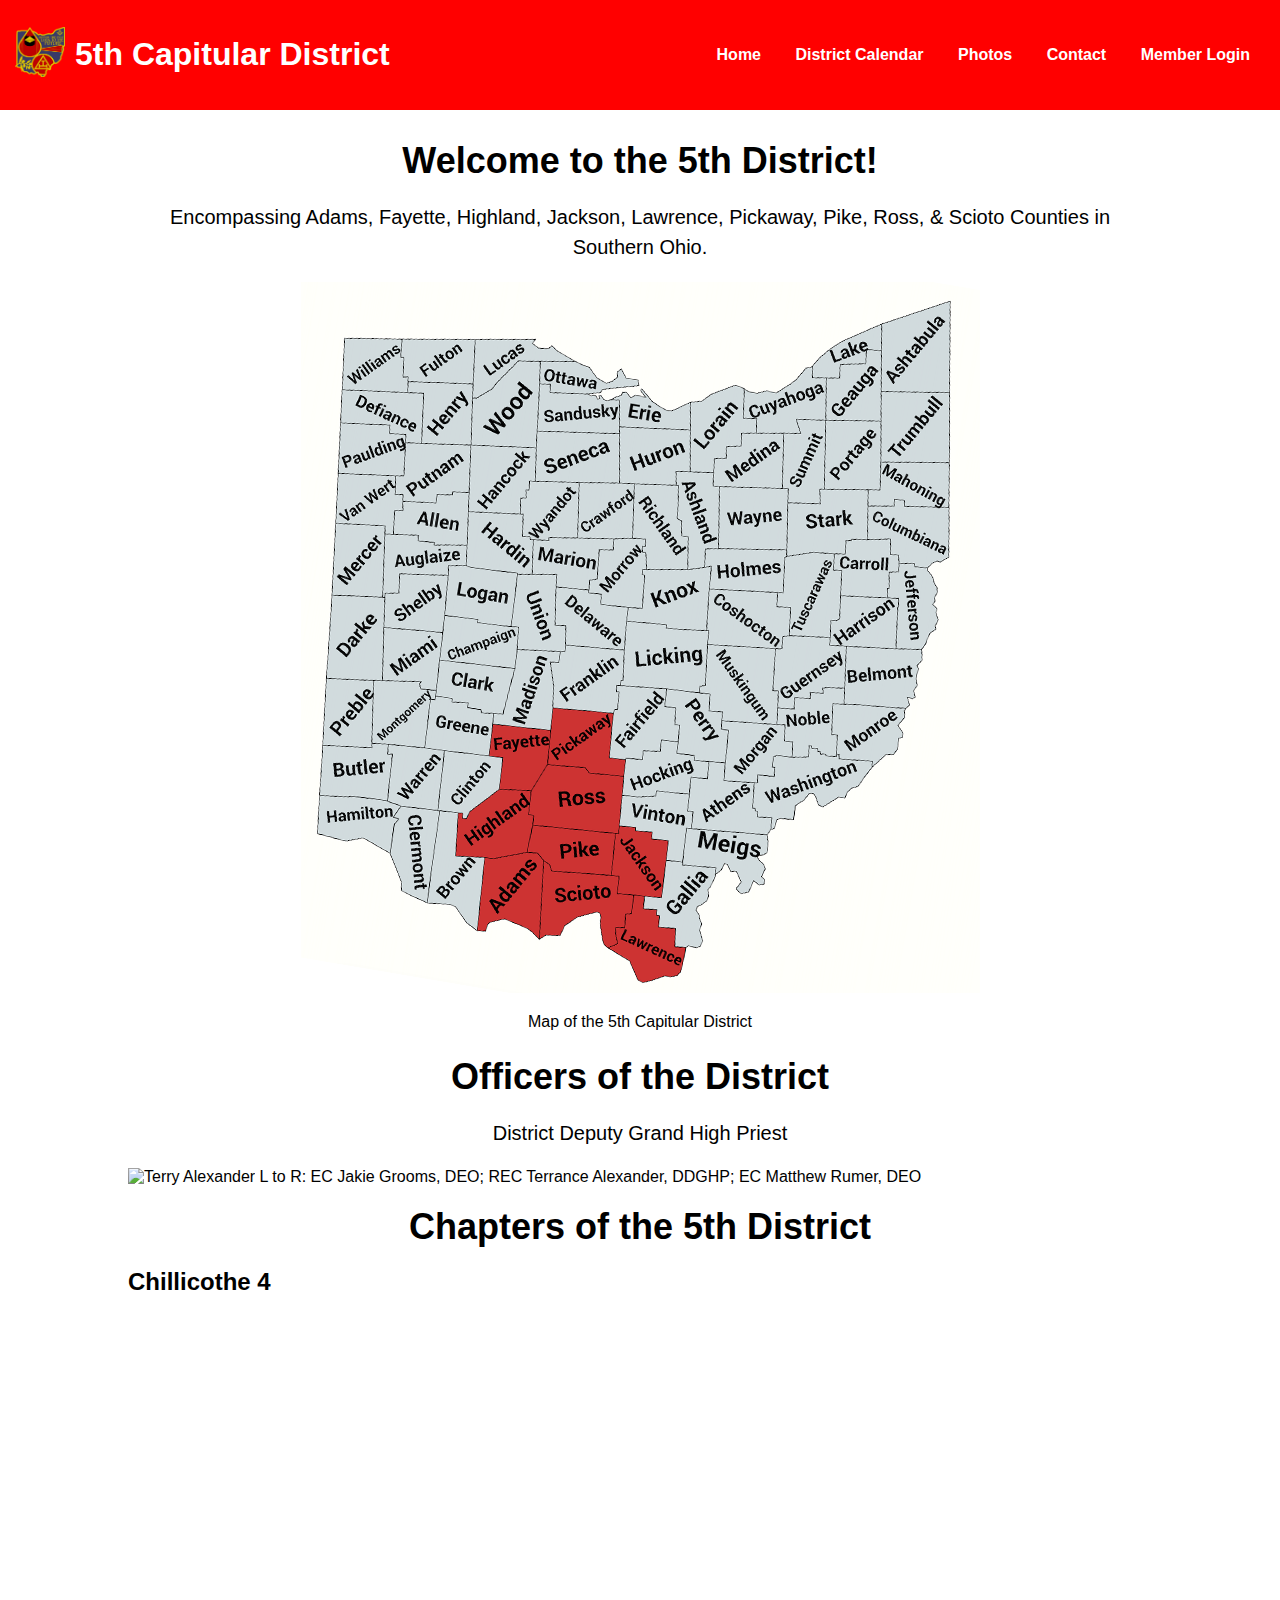
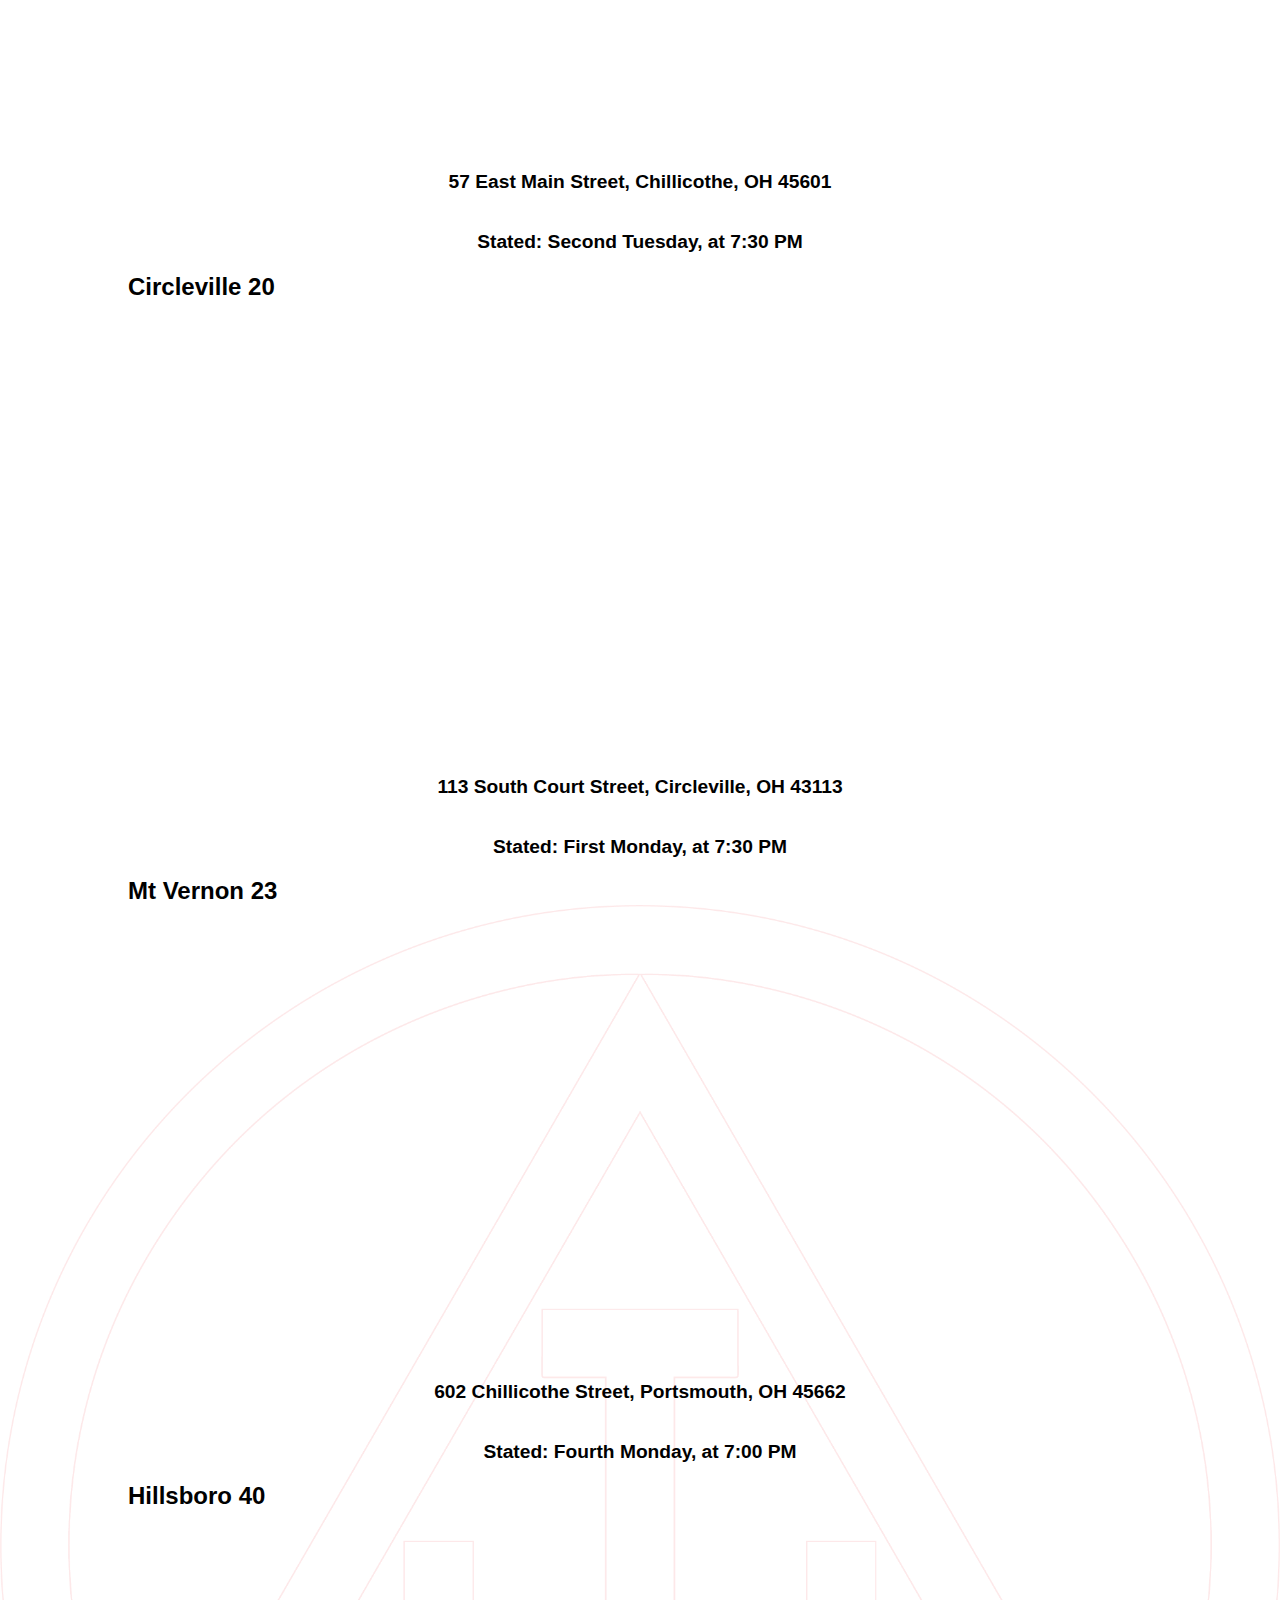
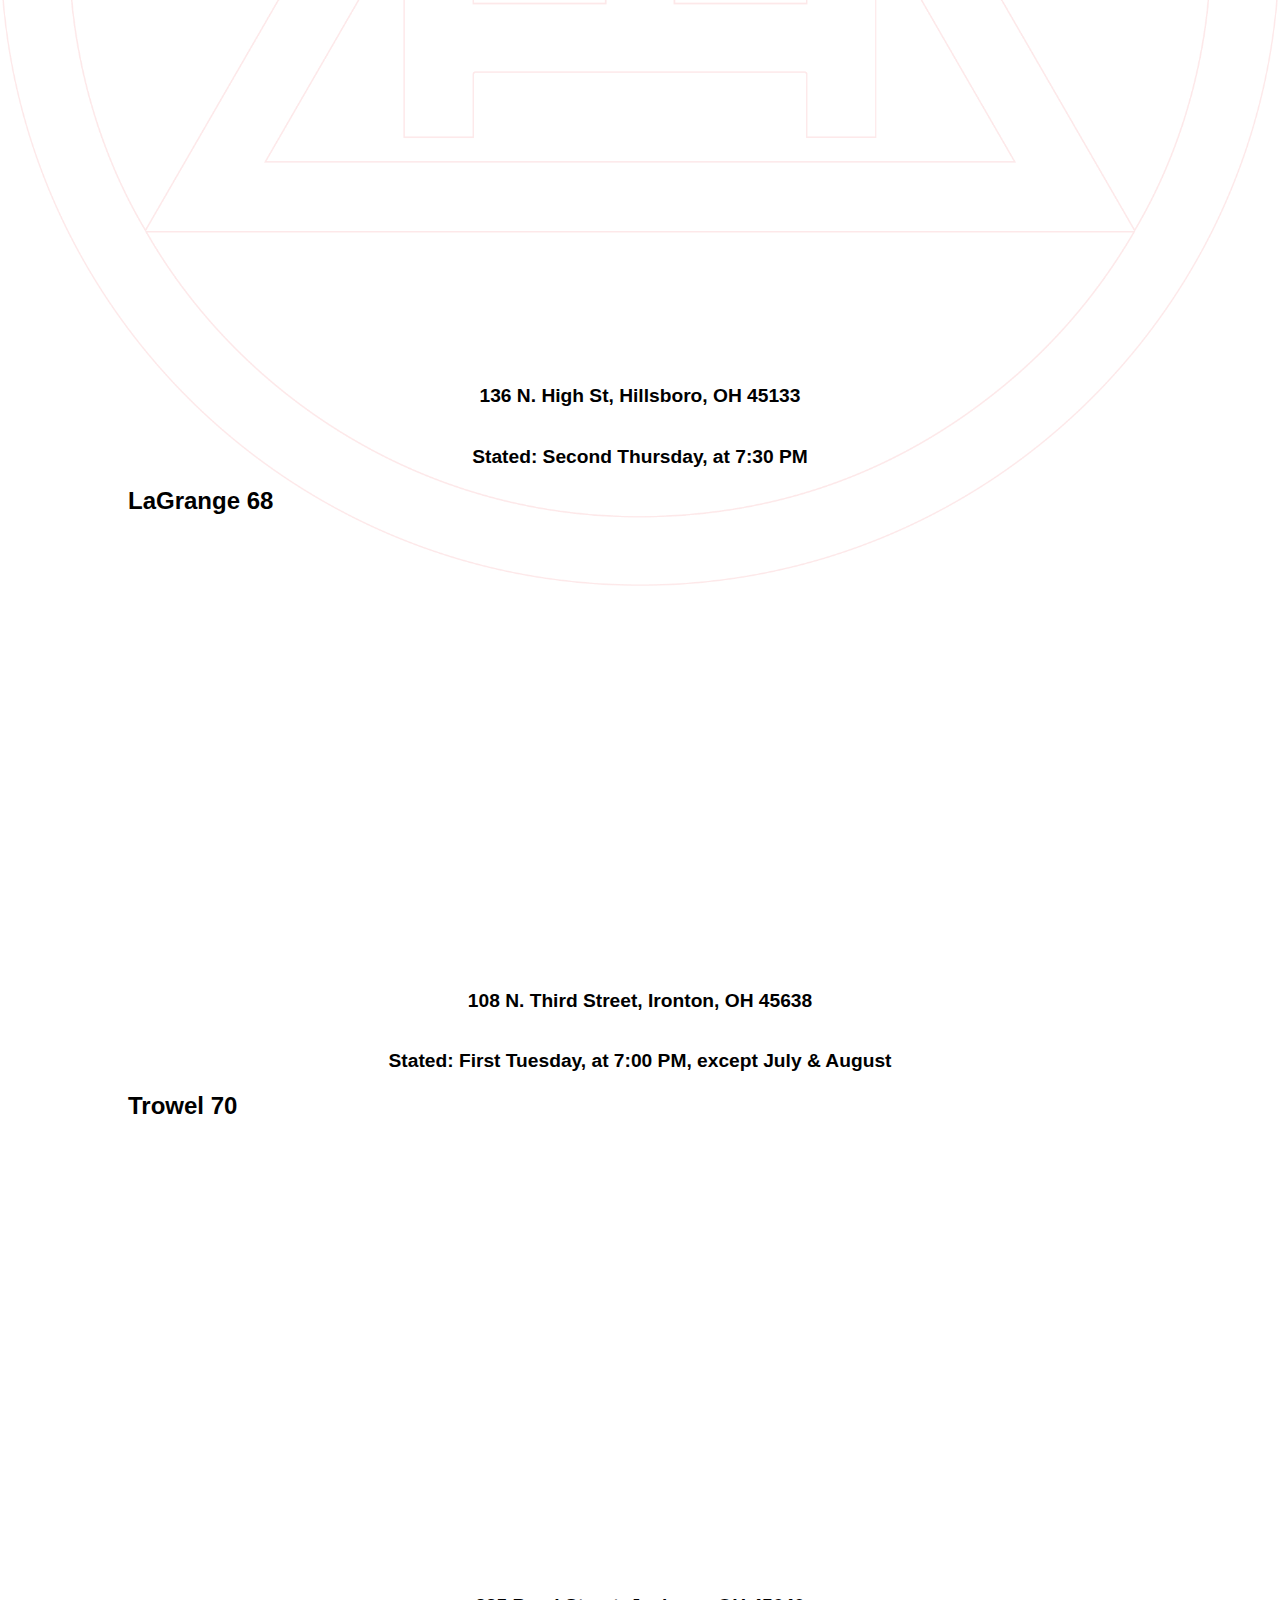
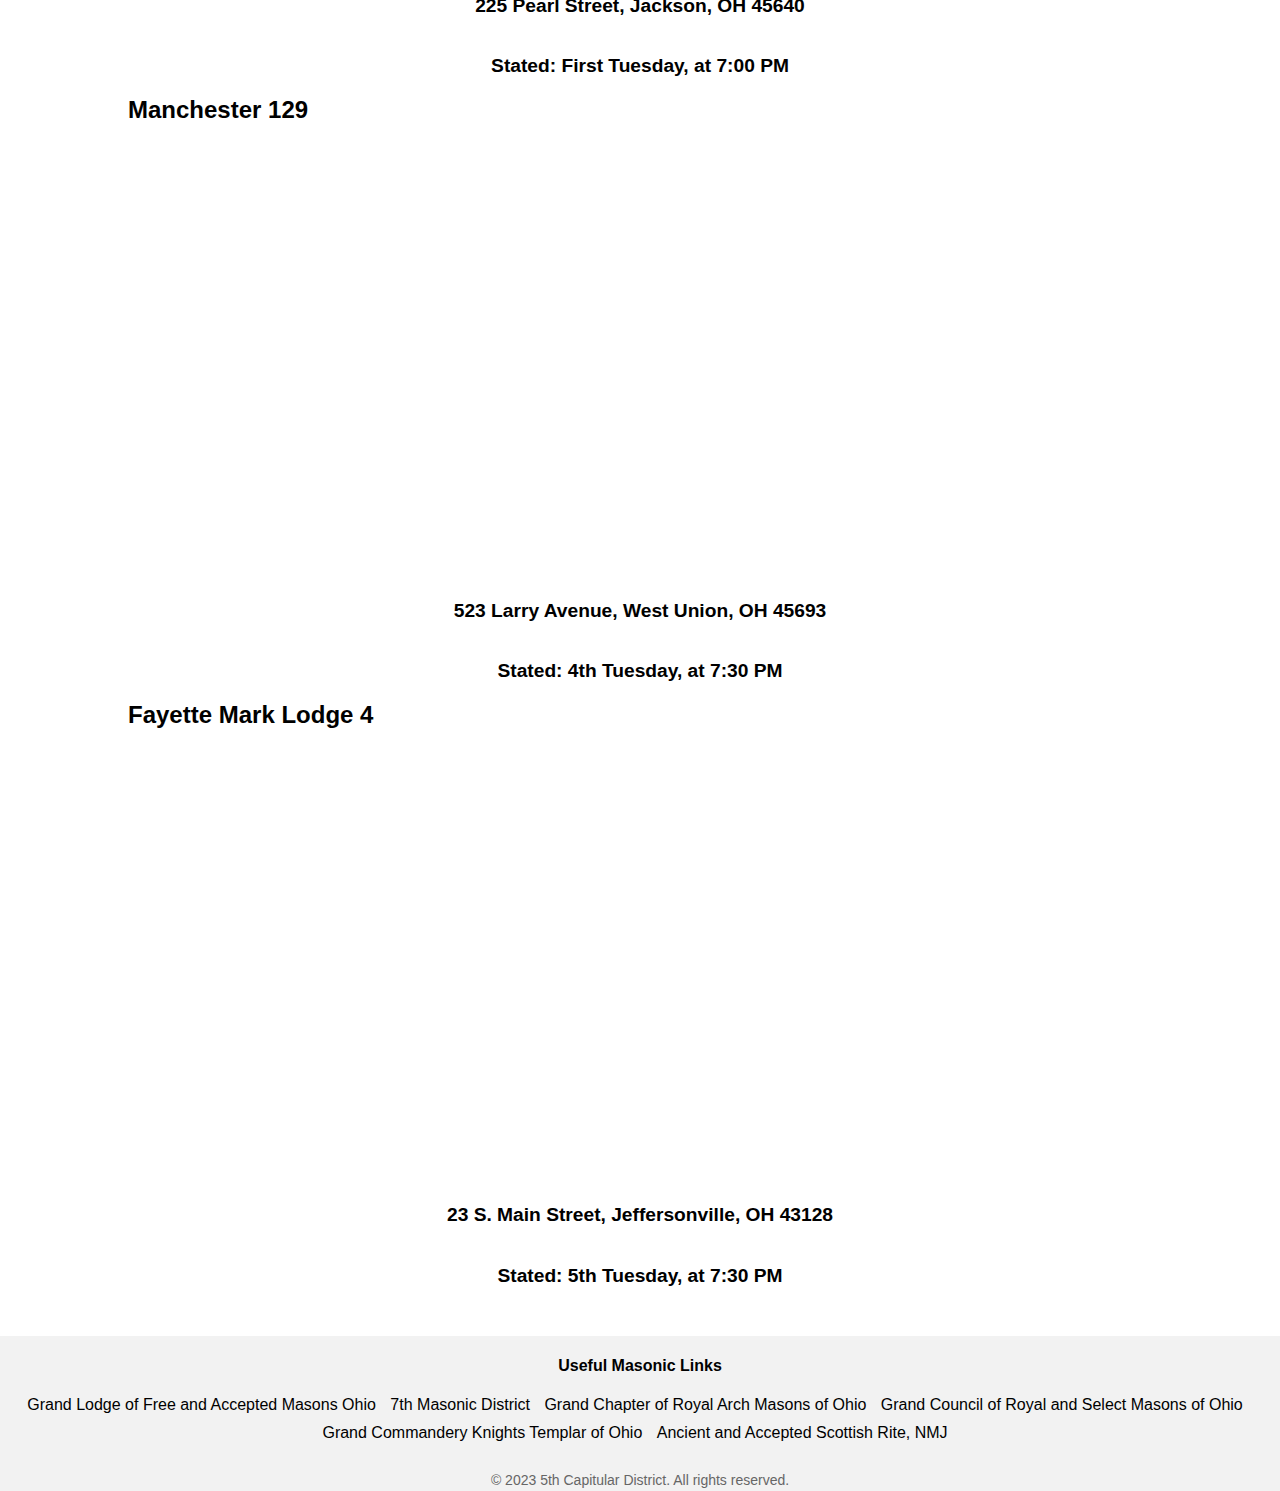
==== about.html @ d0c66689 "Added an officers section" ====
<!DOCTYPE html>
<html lang="en">
<head>
	<meta charset="UTF-8">
	<meta name="viewport" content="width=device-width, initial-scale=1.0">
    <link rel="stylesheet" href="styles.css">
	<link rel="icon" type="image/png" sizes="16x16" href="assets/ryanPin.png">
	<title>5th Capitular District, RAM Ohio</title>
</head>
<body>
	<header>
		<div class="logo">
            <a href="index.html"><img class="img-logo" src="assets/ryanPin.png" alt="triple tau"></a>
            <h1>5th Capitular District</h1>
        </div>
			<nav class="main-nav">
                <a href="index.html">Home</a>
				<a href="calendar.html">District Calendar</a>
                <a href="photos.html">Photos</a>
                <a href="contact.html">Contact</a>
				<a href="https://ohram.grandview.systems/users/sign_in">Member Login</a>
			</nav>
			<button class="hamburger" id="hamburger">
				<div class="bar"></div>
			</button>
	</header>
	<nav class="mobile-nav">
        <a href="index.html">Home</a>
		<a href="calendar.html">District Calendar</a>
        <a href="photos.html">Photos</a>
        <a href="contact.html">Contact</a>
		<a href="https://ohram.grandview.systems/users/sign_in">Member Login</a>
	</nav>
	<main>
        <section class="map">
            <h2 class="about-title">Welcome to the 5th District!</h2>
            <p class="about-text">Encompassing Adams, Fayette, Highland, Jackson, Lawrence, Pickaway, Pike, Ross, & Scioto Counties in Southern Ohio.</p>
            <img src="assets/5thdistrict.png" alt="district map">
            <caption>Map of the 5th Capitular District</caption>
        </section>
        <section class="districtOfficers">
            <h2 class="about-title">Officers of the District</h2>
            <p class="about-text">District Deputy Grand High Priest</p>
            <img src="terry.jpg" alt="Terry Alexander">
            <caption>L to R: EC Jakie Grooms, DEO; REC Terrance Alexander, DDGHP; EC Matthew Rumer, DEO</caption>
        </section>
		<section id="home">
			<h2 class="about-title">Chapters of the 5th District</h2>
            <tbody>
                <tr class="chapter-data">
                    <td>
                    <h2 class="chapter-title"><strong>Chillicothe 4</strong><iframe height="300" src="https://www.google.com/maps/embed?pb=!1m18!1m12!1m3!1d3085.99954289198!2d-82.98254188437664!3d39.333595879505694!2m3!1f0!2f0!3f0!3m2!1i1024!2i768!4f13.1!3m3!1m2!1s0x88470939a4da0937%3A0x611210651a9a26d4!2s57%20E%20Main%20St%2C%20Chillicothe%2C%20OH%2045601!5e0!3m2!1sen!2sus!4v1666185819803!5m2!1sen!2sus" style="border:0;" width="400"></iframe></h2>
                    </td>
                    <td>
                    <h3>57 East Main Street,
                    Chillicothe, OH 45601</h3>
                    </td>
                    <td>
                    <h3>Stated: Second Tuesday, at 7:30 PM</h3>
                    </td>
                <tr>
                    <td>
                    <h2 class="chapter-title"><strong>Circleville 20</strong><iframe height="300" src="https://www.google.com/maps/embed?pb=!1m18!1m12!1m3!1d3074.142012268155!2d-82.9476817843696!3d39.601483279468255!2m3!1f0!2f0!3f0!3m2!1i1024!2i768!4f13.1!3m3!1m2!1s0x88477780c81ace6f%3A0xf48bd69682e9da62!2s113%20S%20Court%20St%2C%20Circleville%2C%20OH%2043113!5e0!3m2!1sen!2sus!4v1666185958310!5m2!1sen!2sus" style="border:0;" width="400"></iframe></h2>
                    </td>
                    <td>
                    <h3>113 South Court Street,
                    Circleville, OH 43113</h3>
                    </td>
                    <td>
                    <h3>Stated: First Monday, at 7:30 PM</h3>
                    </td>
                </tr>
                <tr>
                    <td>
                    <h2 class="chapter-title"><strong>Mt Vernon 23</strong><iframe height="300" src="https://www.google.com/maps/embed?pb=!1m18!1m12!1m3!1d3112.2490461967063!2d-82.9984979843921!3d38.73504687959609!2m3!1f0!2f0!3f0!3m2!1i1024!2i768!4f13.1!3m3!1m2!1s0x88468c7e49e2777b%3A0xa4b0cbc8e5a3570b!2s602%20Chillicothe%20St%2C%20Portsmouth%2C%20OH%2045662!5e0!3m2!1sen!2sus!4v1666186686405!5m2!1sen!2sus" style="border:0;" width="400"></iframe></h2>
                    </td>
                    <td>
                    <h3>602 Chillicothe Street,
                    Portsmouth, OH 45662</h3>
                    </td>
                    <td>
                    <h3>Stated: Fourth Monday, at 7:00 PM</h3>
                    </td>
                </tr>
                <tr>
                    <td>
                    <h2 class="chapter-title"><strong>Hillsboro 40</strong><iframe height="300" src="https://www.google.com/maps/embed?pb=!1m18!1m12!1m3!1d3091.7416613185073!2d-83.61292428438004!3d39.203318479524604!2m3!1f0!2f0!3f0!3m2!1i1024!2i768!4f13.1!3m3!1m2!1s0x8840d4c19cd84097%3A0xcdd3b6bb56c351fc!2s136%20N%20High%20St%2C%20Hillsboro%2C%20OH%2045133!5e0!3m2!1sen!2sus!4v1666186933845!5m2!1sen!2sus" style="border:0;" width="400"></iframe></h2>
                    </td>
                    <td>
                    <h3>136 N. High St,
                    Hillsboro, OH 45133</h3>
                    </td>
                    <td>
                    <h3>Stated: Second Thursday, at 7:30 PM</h3>
                    </td>
                </tr>
                <tr>
                    <td>
                    <h2 class="chapter-title"><strong>LaGrange 68</strong><iframe height="300" src="https://www.google.com/maps/embed?pb=!1m18!1m12!1m3!1d3120.9264019660263!2d-82.68819708439723!3d38.53546467962805!2m3!1f0!2f0!3f0!3m2!1i1024!2i768!4f13.1!3m3!1m2!1s0x8846711bf6daad05%3A0x7bd8b4d25018f871!2s108%20N%203rd%20St%2C%20Ironton%2C%20OH%2045638!5e0!3m2!1sen!2sus!4v1666187092723!5m2!1sen!2sus" style="border:0;" width="400"></iframe></h2>
                    </td>
                    <td>
                    <h3>108 N. Third Street,
                    Ironton, OH 45638</h3>
                    </td>
                    <td>
                    <h3>Stated: First Tuesday, at 7:00 PM, except July &amp; August</h3>
                    </td>

                </tr>
                <tr>
                    <td>
                    <h2 class="chapter-title"><strong>Trowel 70</strong><iframe height="300" src="https://www.google.com/maps/embed?pb=!1m18!1m12!1m3!1d3098.4199017476712!2d-82.64088958438394!3d39.05134397954728!2m3!1f0!2f0!3f0!3m2!1i1024!2i768!4f13.1!3m3!1m2!1s0x88464b79eda7019d%3A0xf0c32f07a659f5d0!2s225%20Pearl%20St%2C%20Jackson%2C%20OH%2045640!5e0!3m2!1sen!2sus!4v1666187817561!5m2!1sen!2sus" style="border:0;" width="400"></iframe></h2>
                    </td>
                    <td>
                    <h3>225 Pearl Street,
                    Jackson, OH 45640</h3>
                    </td>
                    <td>
                    <h3>Stated: First Tuesday, at 7:00 PM</h3>
                    </td>

                </tr>
                <tr>
                    <td>
                    <h2 class="chapter-title"><strong>Manchester 129</strong><iframe height="300" src="https://www.google.com/maps/embed?pb=!1m18!1m12!1m3!1d3109.454900199381!2d-83.5403062843905!3d38.799128879585844!2m3!1f0!2f0!3f0!3m2!1i1024!2i768!4f13.1!3m3!1m2!1s0x8846b58fdddfe5b7%3A0x105a20566050ea9e!2s641%20Larry%20Ave%2C%20West%20Union%2C%20OH%2045693!5e0!3m2!1sen!2sus!4v1666188071255!5m2!1sen!2sus" style="border:0;" width="400"></iframe></h2>
                    </td>
                    <td>
                    <h3>523 Larry Avenue,
                    West Union, OH 45693</h3>
                    </td>
                    <td>
                    <h3>Stated: 4th Tuesday, at 7:30 PM</h3>
                    </td>
                </tr>
                <tr>
                    <td>
                    <h2 class="chapter-title"><strong>Fayette Mark Lodge 4</strong><iframe height="300" src="https://www.google.com/maps/embed?pb=!1m18!1m12!1m3!1d3071.840114827849!2d-83.56481038436824!3d39.65331267946122!2m3!1f0!2f0!3f0!3m2!1i1024!2i768!4f13.1!3m3!1m2!1s0x884752919b5e0637%3A0x61442b30fb886a67!2s23%20S%20Main%20St%2C%20Jeffersonville%2C%20OH%2043128!5e0!3m2!1sen!2sus!4v1666188278558!5m2!1sen!2sus" style="border:0;" width="400"></iframe></h2>
                    </td>
                    <td>
                    <h3>23 S. Main Street,
                    Jeffersonville, OH 43128</h3>
                    </td>
                    <td>
                    <h3>Stated: 5th Tuesday, at 7:30 PM</h3>
                    </td>

                </tr>
            </tbody>
		</section>
		
    </main>
    <footer>
        <section class="masonic-links">
            <div class="links-container">
            <h4>Useful Masonic Links</h4>
                <a class="flink" href="https://www.freemason.com/">Grand Lodge of Free and Accepted Masons Ohio</a></li>
                <a class="flink" href="https://7thmasonicdistrict.org/">7th Masonic District</a></li>
                <a class="flink" href="https://www.ohioram.org/">Grand Chapter of Royal Arch Masons of Ohio</a></li>
                <a class="flink" href="https://www.ohiograndcouncil.com/">Grand Council of Royal and Select Masons of Ohio</a></li>
                <a class="flink" href="https://www.ohioknightstemplar.com/">Grand Commandery Knights Templar of Ohio</a></li>
                <a class="flink" href="https://www.scottishritenmj.org/">Ancient and Accepted Scottish Rite, NMJ</a></li>
            </div>
            <br>
            <p>&copy; 2023 5th Capitular District. All rights reserved.</p>
        </section>
    </footer>
	<script src="scripts.js"></script>
</body>
</html>
---- styles.css ----
/* General styles */
body {
    font-family: Arial, sans-serif;
    margin: 0;
    padding: 0;
    background-image: url('assets/outlinera.png');
    background-position: center;
    background-repeat: no-repeat;
    background-size: contain;
}

/* Header styles */
header {
    background-color: #F00;
    color: #fff;
    display: flex;
    flex-wrap: wrap;
    justify-content: space-between;
    align-items: center;
    padding: 15px;
}

header img {
    width: 50px;
    height: 50px;
    margin-right: 10px;
}

.logo {
    display: flex;
    align-items: center;
}

header h1 {
    font-size: 2rem;
    font-weight: bold;
}

nav a {
    color: #fff;
    text-decoration: none;
    font-weight: bold;
    margin: 0 15px;
}

nav a:hover {
    text-decoration: underline;
}

nav a.active {
    border-bottom: 2px solid #fff;
}

iframe {
    width: 80vw;
    height: 50vh;
    border: 0;
}

/* Hamburger menu styles */
.hamburger {
    display: block;
    width: 45px;
    cursor: pointer;
    appearance: none;
    background: none;
    outline: none;
    border: none;
}

.hamburger .bar,
.hamburger:after,
.hamburger:before {
    width: 100%;
    height: 5px;
    background-color: #fff;
    margin: 6px 0;
    transition: 0.4s;
    content: '';
    display: block;
}

.hamburger.is-active:before {
    transform: rotate(-45deg) translate(-9px, 6px);
}

.hamburger.is-active:after {
    transform: rotate(45deg) translate(-9px, -6px);
}

.hamburger.is-active .bar {
    opacity: 0;
}

.mobile-nav {
    display: block;
    position: fixed;
    top: 70px;
    left: 100%;
    width: 100%;
    min-height: 100vh;
    position: fixed;
    z-index: 98;
    background-color: #000;
    opacity: 0.9;
    padding-top: 20px;
    transition: 0.4s;
}

.mobile-nav.is-active {
    left: 0;
}

.mobile-nav a {
    display: block;
    text-align: center;
    color: #fff;
    text-decoration: none;
    font-weight: bold;
    margin: 0 auto 16px;
    font-size: 1.5rem;
    padding: 12px 16px;
    max-width: 200px;
}

.mobile-nav a:hover {
    background-color: #fff;
    color: #FF0000;
}


/* Main styles */
main {
    margin: 30px auto;
    max-width: 80vw;
    padding: 0 20px;
}

.GHP_Pin {
    max-width: 30vw;
}

h2 {
    margin: 40px 0 20px 0;
    font-size: 2.25rem;
    font-weight: bold;
}

p {
    margin: 0 0 20px 0;
    line-height: 1.5;
}

.text {
    font-size: 1.25rem;
}

img {
    max-width: 100%;
    height: auto;
    margin-bottom: 20px;
}

/* Footer styles */
footer {
    background-color: #f2f2f2;
    text-align: center;
    bottom: 0;
}

footer p {
    margin: 0;
    font-size: 0.875rem;
    color: #666;
}

@media (min-width: 1066px) {
    .mobile-nav {
        display: none;
    }

    .hamburger {
        display: none;
    }

    .logo img {
        width: 50px;
        height: 50px;
        margin: auto;
        padding-right: 10px;
    }

    .logo {
        font-size: 1.5rem;
        display: flex;
    }

    .form-container {
        display: flex;
        width: 100%;
        flex-wrap: wrap;
    }

    .left-container {
        display: flex;
        flex-direction: column;

        align-items: flex-start;

        max-width: 25vw;
    }

    #contact-form {
        width: 60%;
    }

    .flink {
        display: inline-block;
        color: #000;
        text-align: center;
        text-decoration: none;
        font-size: 1em;
        margin-right: 10px;
        margin-bottom: 10px;
    }


}

@media (max-width: 1065px) {
    .main-nav {
        display: none;
    }

    .logo {
        font-size: 1.5rem;
        display: flex;
    }

    .logo img {
        width: 35px;
        height: 35px;
        margin: auto;
        padding-right: 10px;
    }

    .image-gallery img {
        width: 100%;
        height: auto;
        margin-bottom: 20px;
    }

    header h1 {
        font-size: 1.5rem;
        font-weight: bold;
    }

    .form-container {
        display: flex;
        width: 100%;
        flex-wrap: wrap;
    }

    .left-container {
        width: 80vw;
        margin-bottom: 20px;
        flex: 1;
    }

    #contact-form {
        width: 100%;
    }

    #contact-form input {
        width: 100%;
    }

    .flink {
        display: inline-block;
        color: #000;
        text-align: center;
        text-decoration: none;
        font-size: 0.9em;
        margin-right: 10px;
        margin-bottom: 10px;
    }


}

/* About section  */

.about-title {
    text-align: center;
    margin: 0;
    font-size: 2.25rem;
    font-weight: bold;
    padding-bottom: 20px;
}

.chapter-title {
    text-align: left;
    margin: 0;
    font-size: 1.5rem;
    font-weight: bold;
}

.about-text {
    text-align: center;
    margin: 0;
    font-size: 1.25rem;
    line-height: 1.5;
    padding-bottom: 20px;
}

/* images page */
.image-gallery {
    display: flex;
    flex-wrap: wrap;
    justify-content: space-between;
}

.image-gallery img {
    width: 49%;
    height: auto;
    margin-bottom: 20px;
}

.red_button {
    background-color: #FF0000;
    color: #fff;
    border: none;
    padding: 10px 20px;
    font-size: 1rem;
    font-weight: bold;
    text-decoration: none;
    cursor: pointer;
    border-radius: 10px;
    align-items: center;
    margin-bottom: 20px;
}

.red_button:hover {
    background-color: #fff;
    color: #FF0000;
    border: 2px solid #FF0000;
}

#home {
    display: flex;
    flex-direction: column;
    justify-content: center;
    align-items: center;
}

h3 {
    font-size: 1.2em;
}

/* Contact Us section */

#contact-form {
    display: flex;
    flex-direction: column;
    max-width: 500px;
    margin: 0 auto;
    font-family: Arial, sans-serif;
    font-size: 14px;
    line-height: 1.5;
}

label {
    margin-top: 10px;
}

input[type="text"],
input[type="email"],
textarea {
    padding: 10px;
    border: 1px solid #ccc;
    border-radius: 4px;
    margin-top: 5px;
    width: 80%;
}

textarea {
    height: 150px;
    width: 80%;
}

button[type="submit"] {
    background-color: #F00;
    color: #fff;
    font-weight: bold;
    border: 1px solid;
    border-radius: 4px;
    padding: 10px;
    margin-top: 10px;
    cursor: pointer;
}

button[type="submit"]:hover {
    background-color: #FFF;
    border-color: #F00;
    color: #F00;
}

label {
    margin-top: 10px;
    display: flex;
    font-weight: bold;
}

/* footer style */
.link-container {
    display: flex;
    justify-content: space-between;
    align-items: center;
}

.masonic-links {
    display: flex;
    flex-direction: column;
    flex-wrap: wrap;
}



.flink:hover {
    color: #FF0000;
}

.text a {
    color: #f00;
    text-decoration: none;
}

.map {
    display: flex;
    flex-direction: column;
    justify-content: center;
    align-items: center;
    margin-bottom: 25px;
}
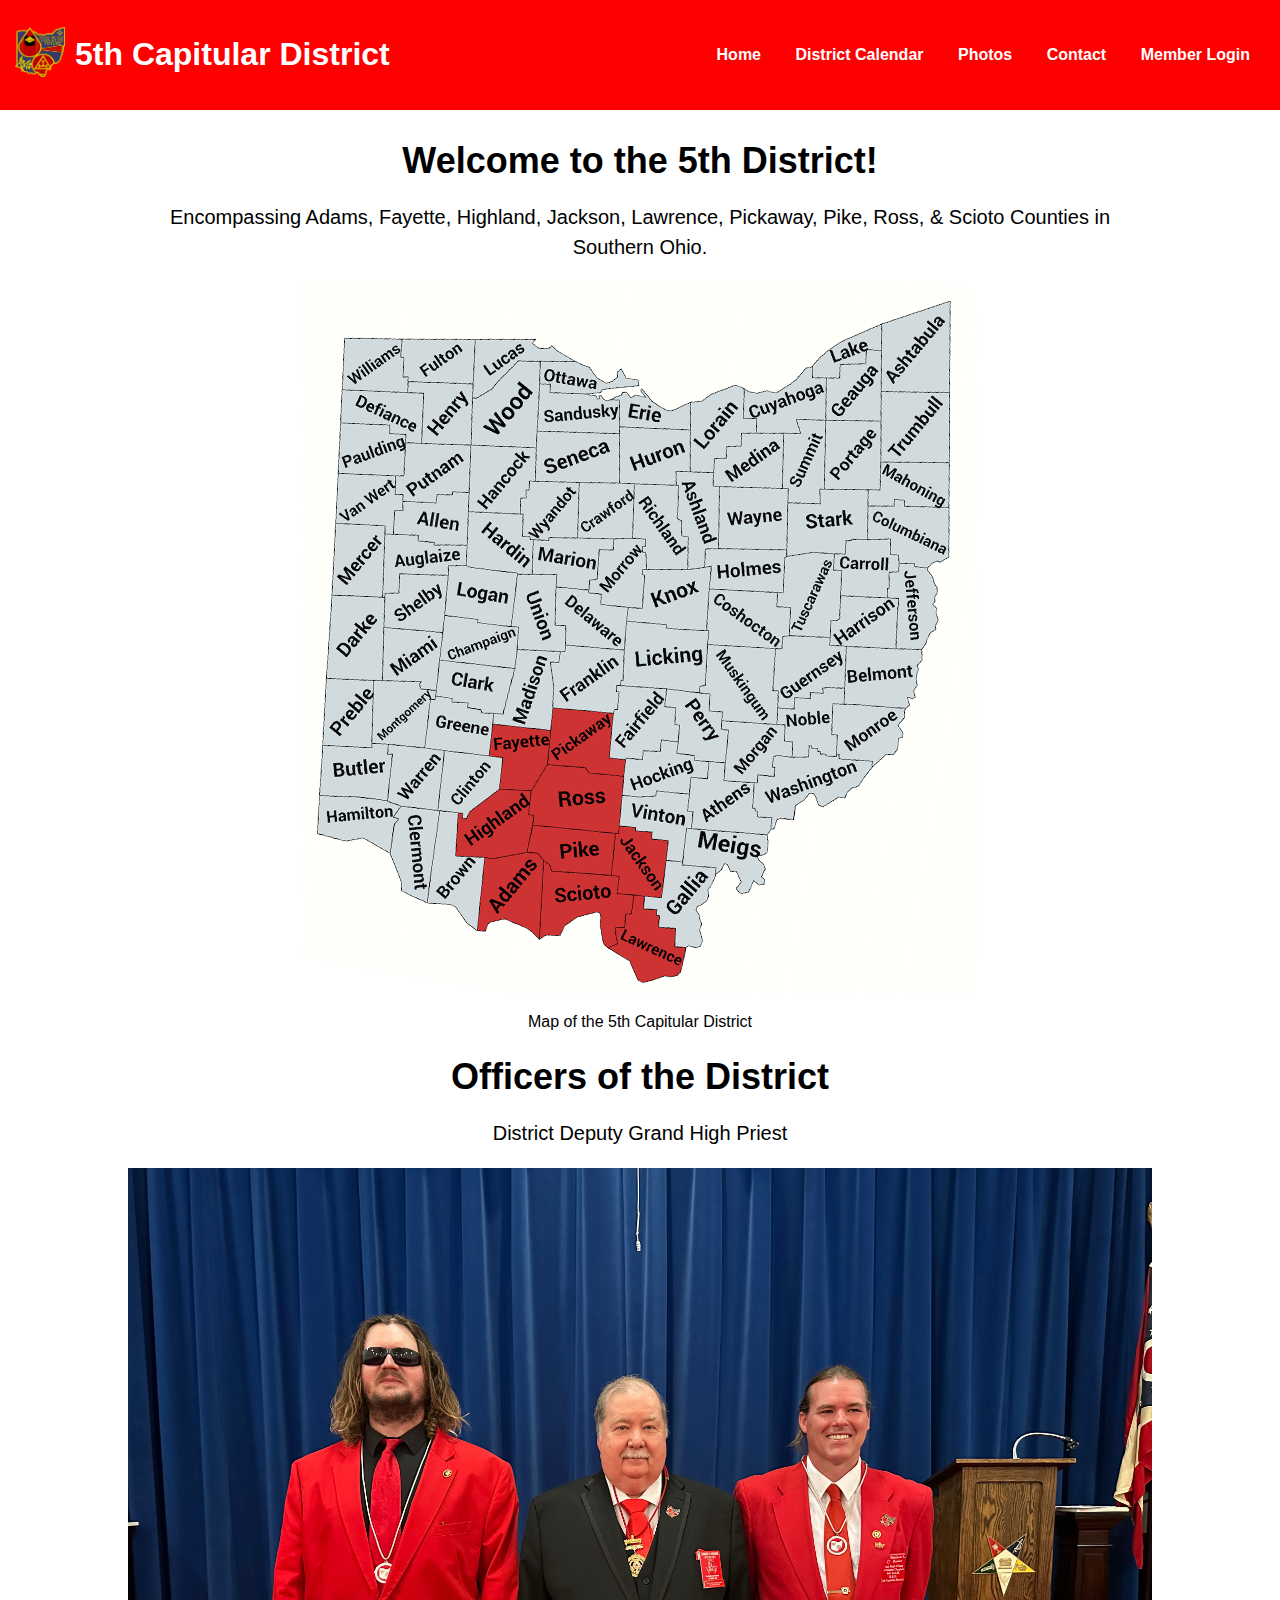
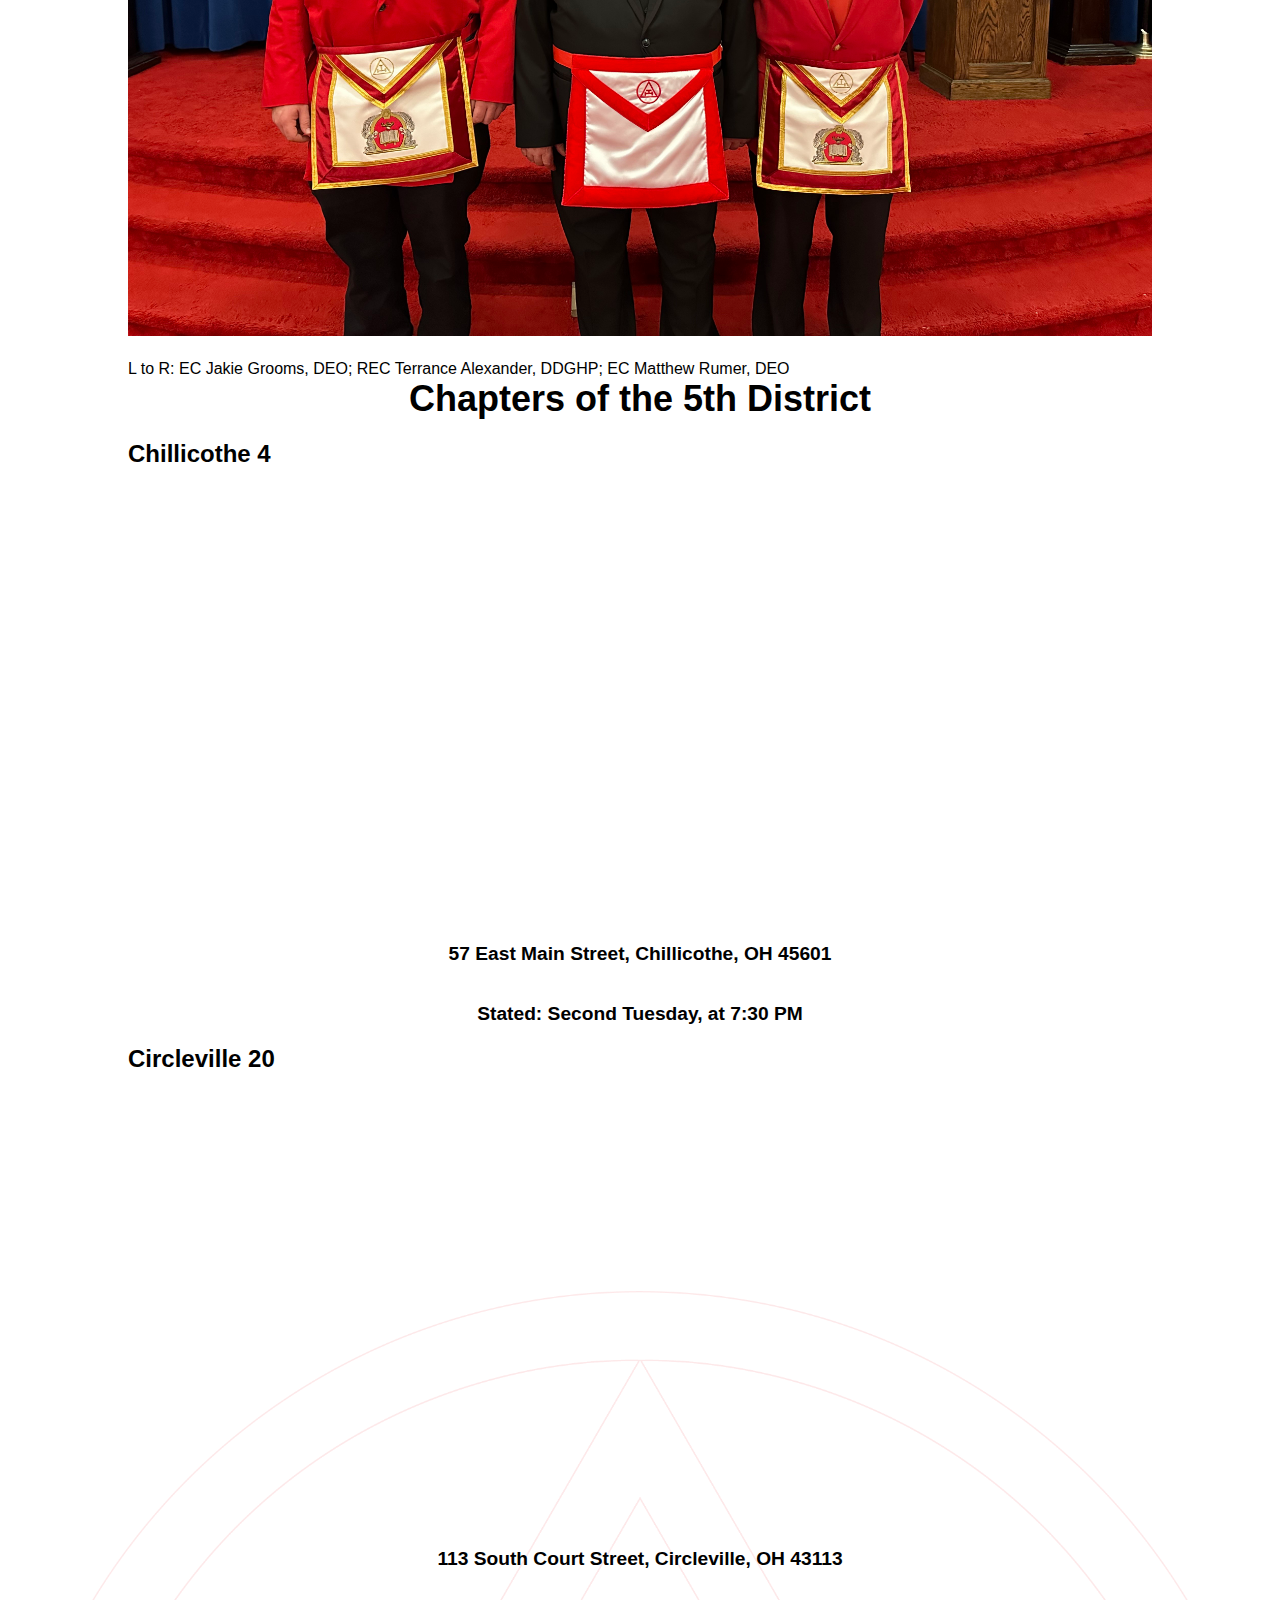
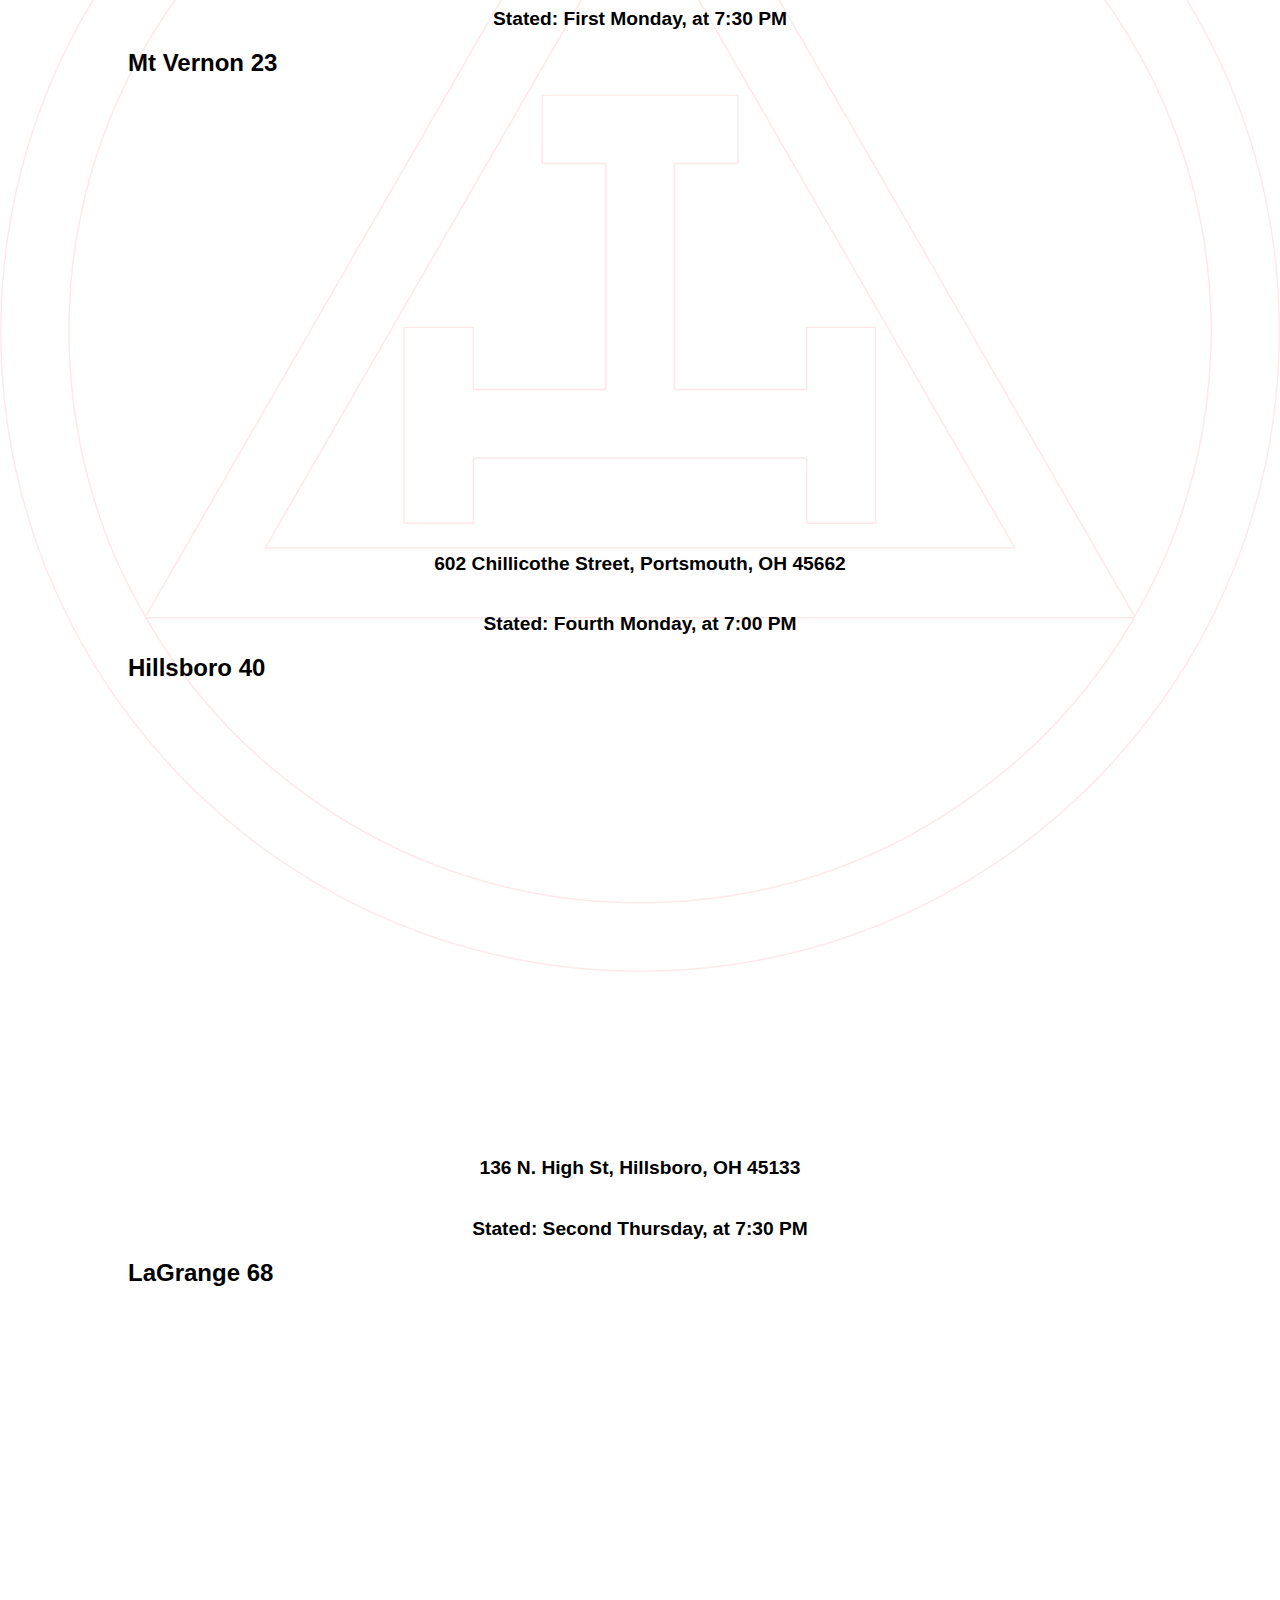
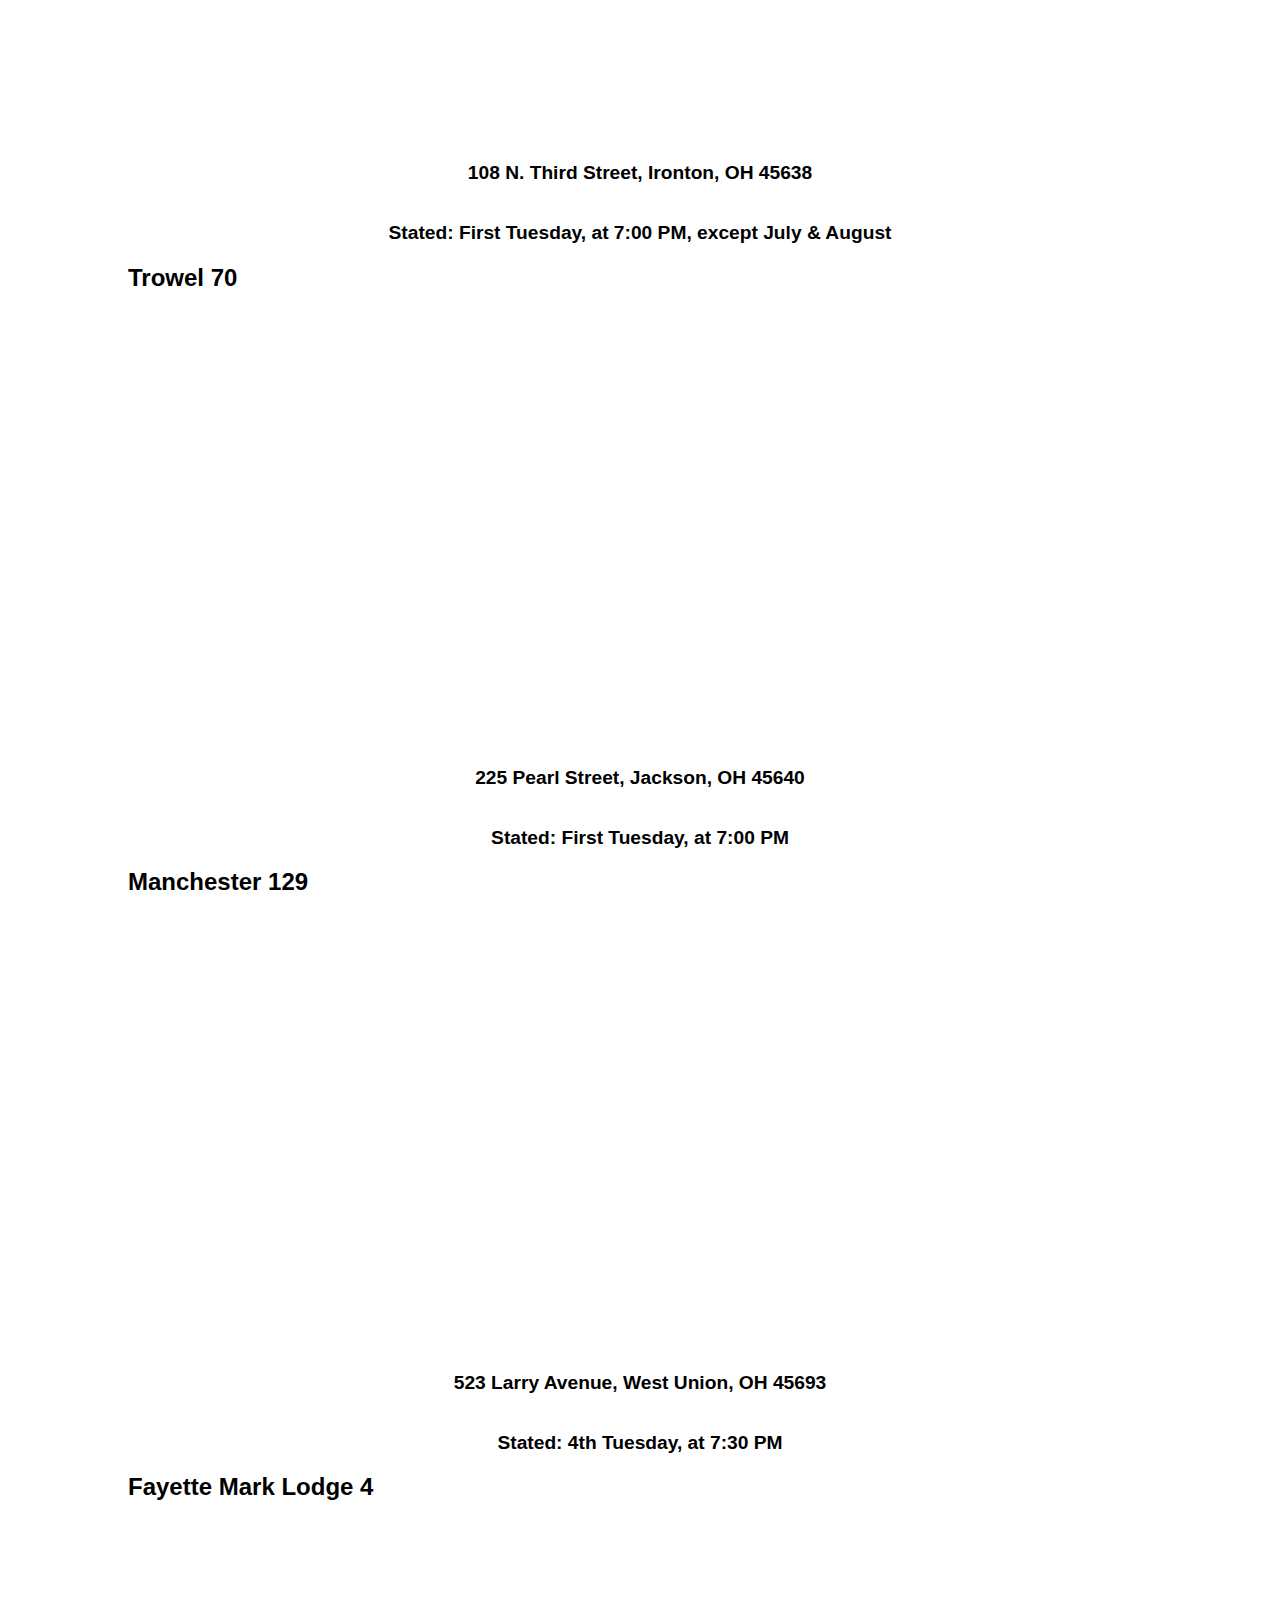
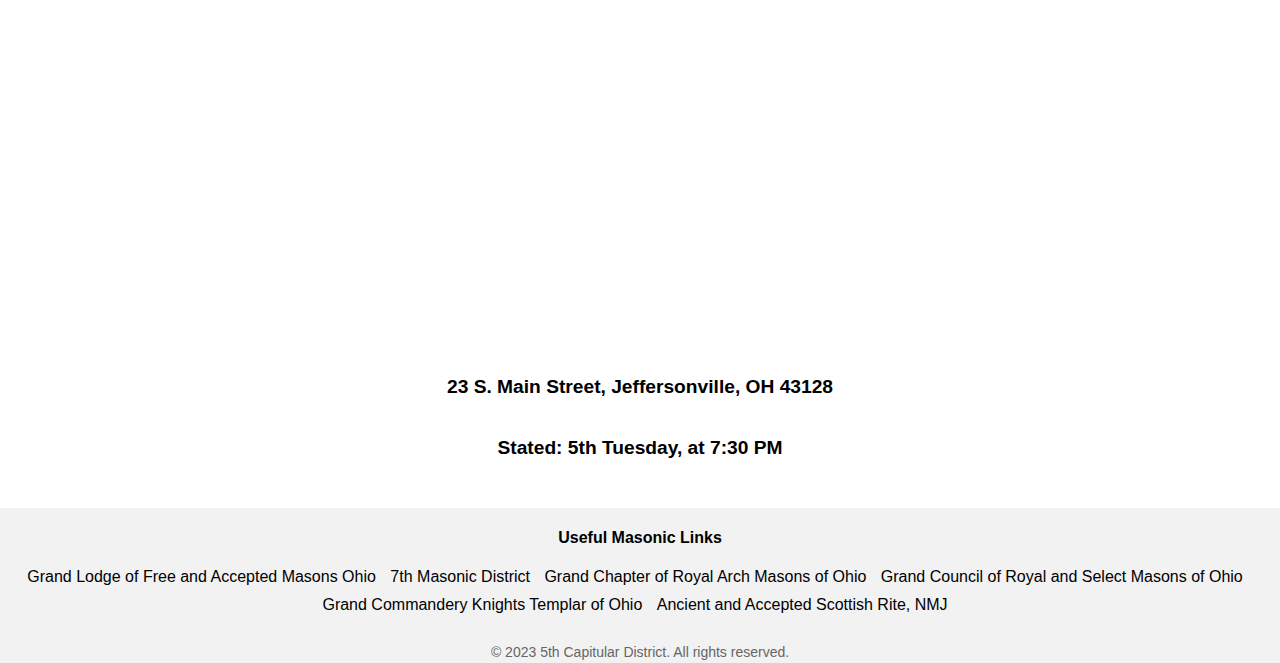
==== commit 10657a1e: "fixed image links" ====
--- a/about.html
+++ b/about.html
@@ -41,7 +41,7 @@
         <section class="districtOfficers">
             <h2 class="about-title">Officers of the District</h2>
             <p class="about-text">District Deputy Grand High Priest</p>
-            <img src="terry.jpg" alt="Terry Alexander">
+            <img src="/assets/terry.jpg" alt="Terry Alexander">
             <caption>L to R: EC Jakie Grooms, DEO; REC Terrance Alexander, DDGHP; EC Matthew Rumer, DEO</caption>
         </section>
 		<section id="home">
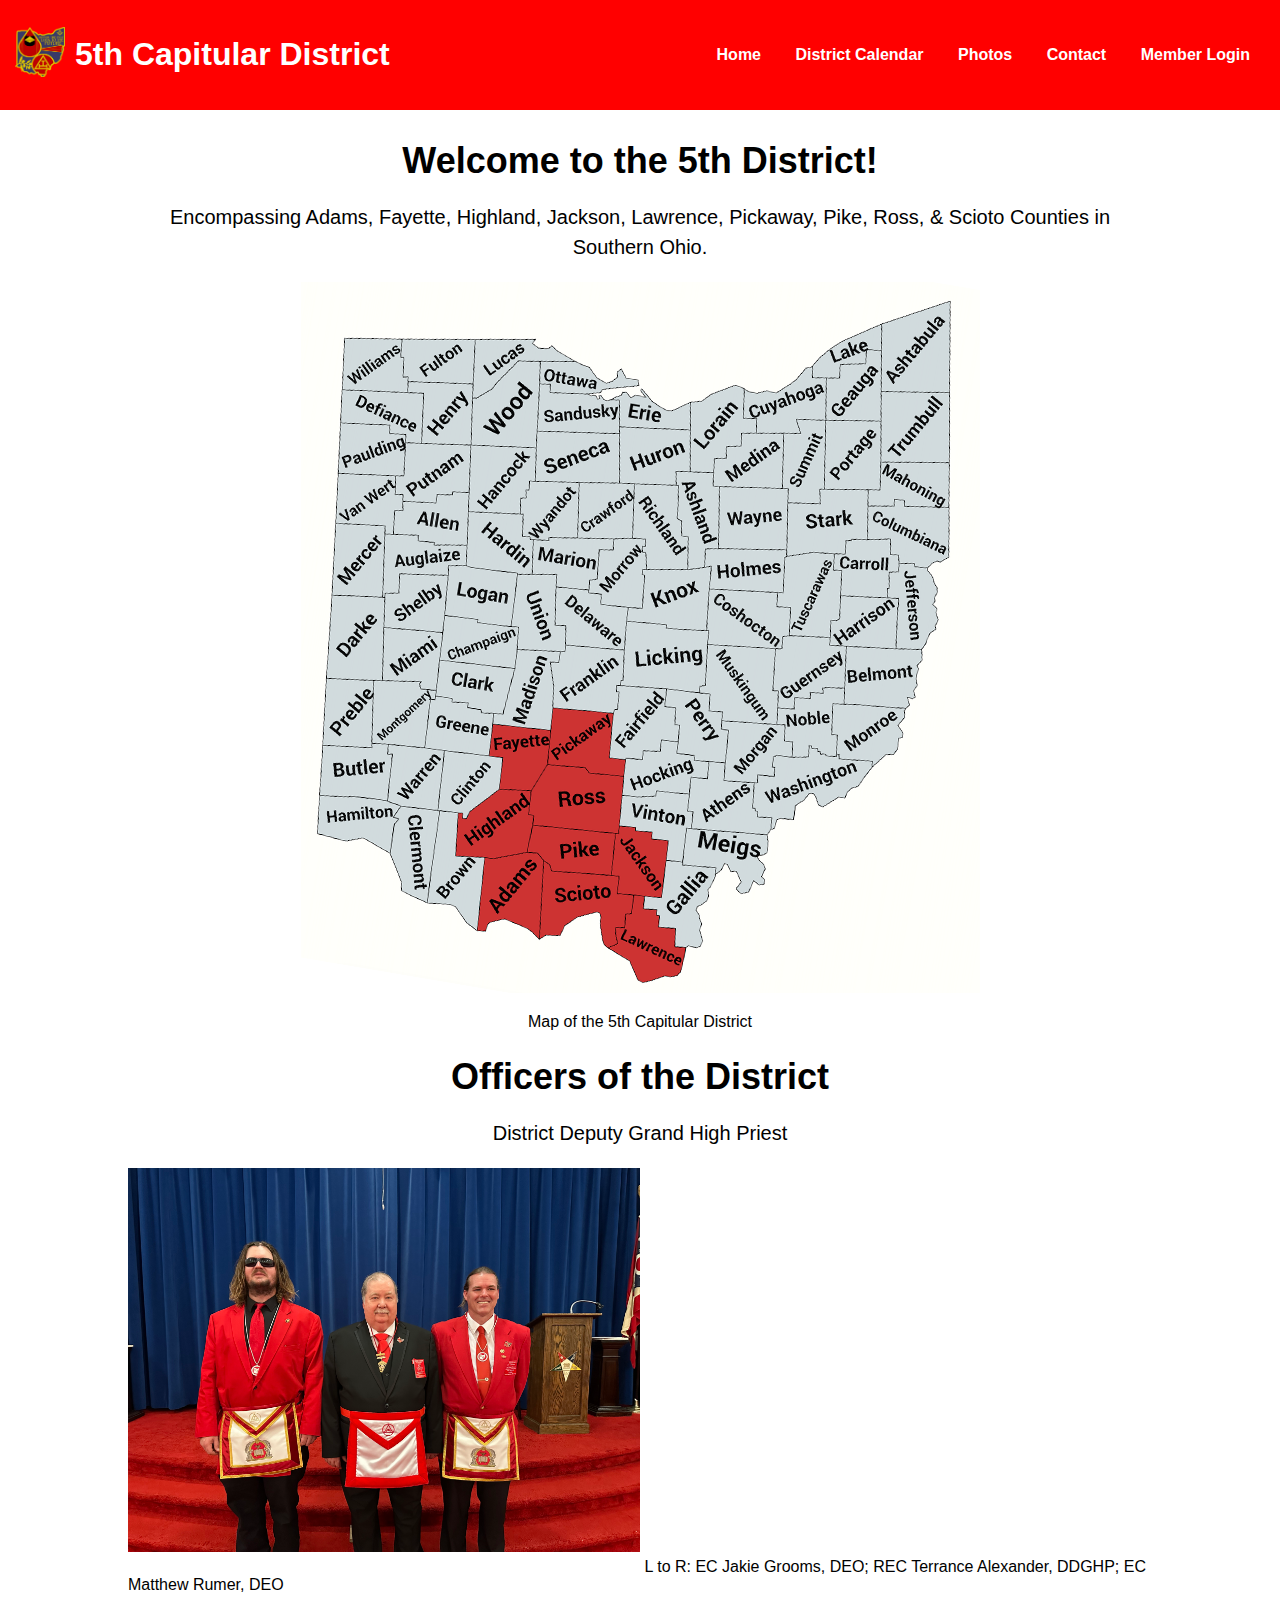
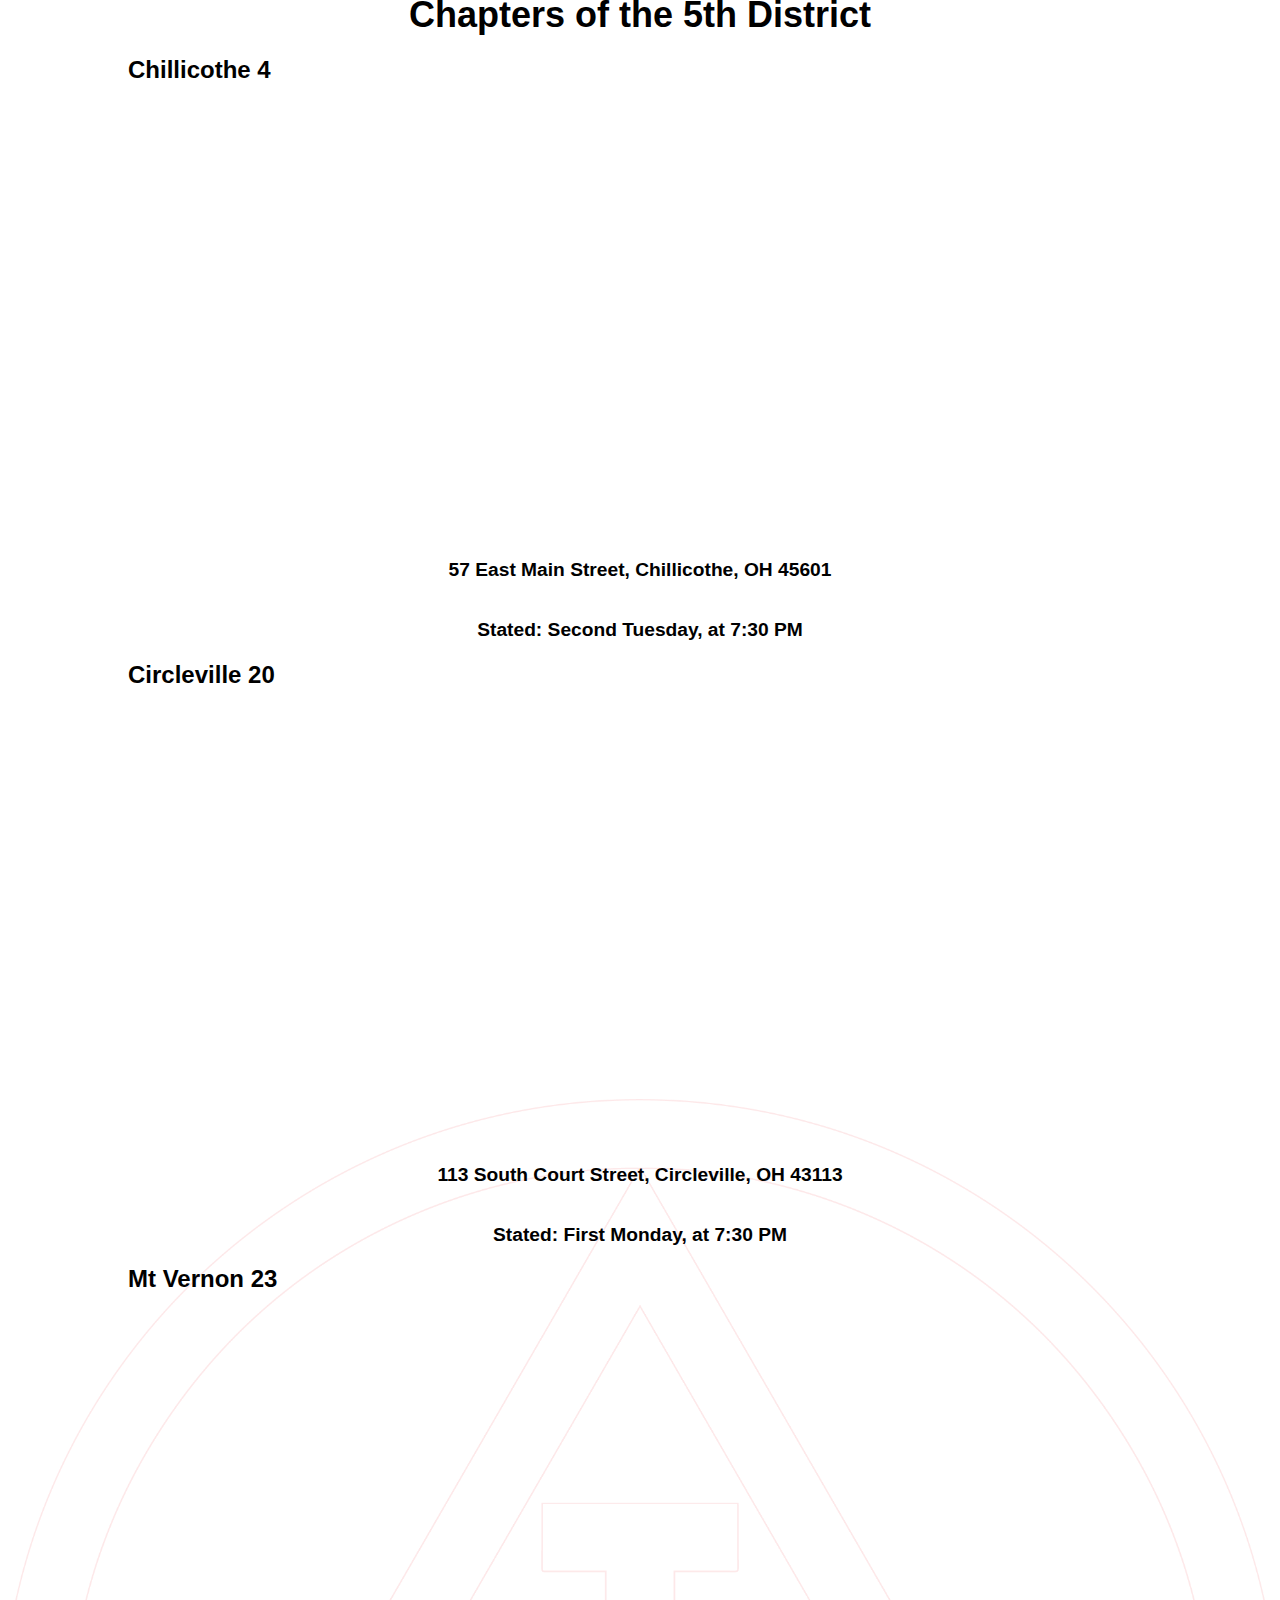
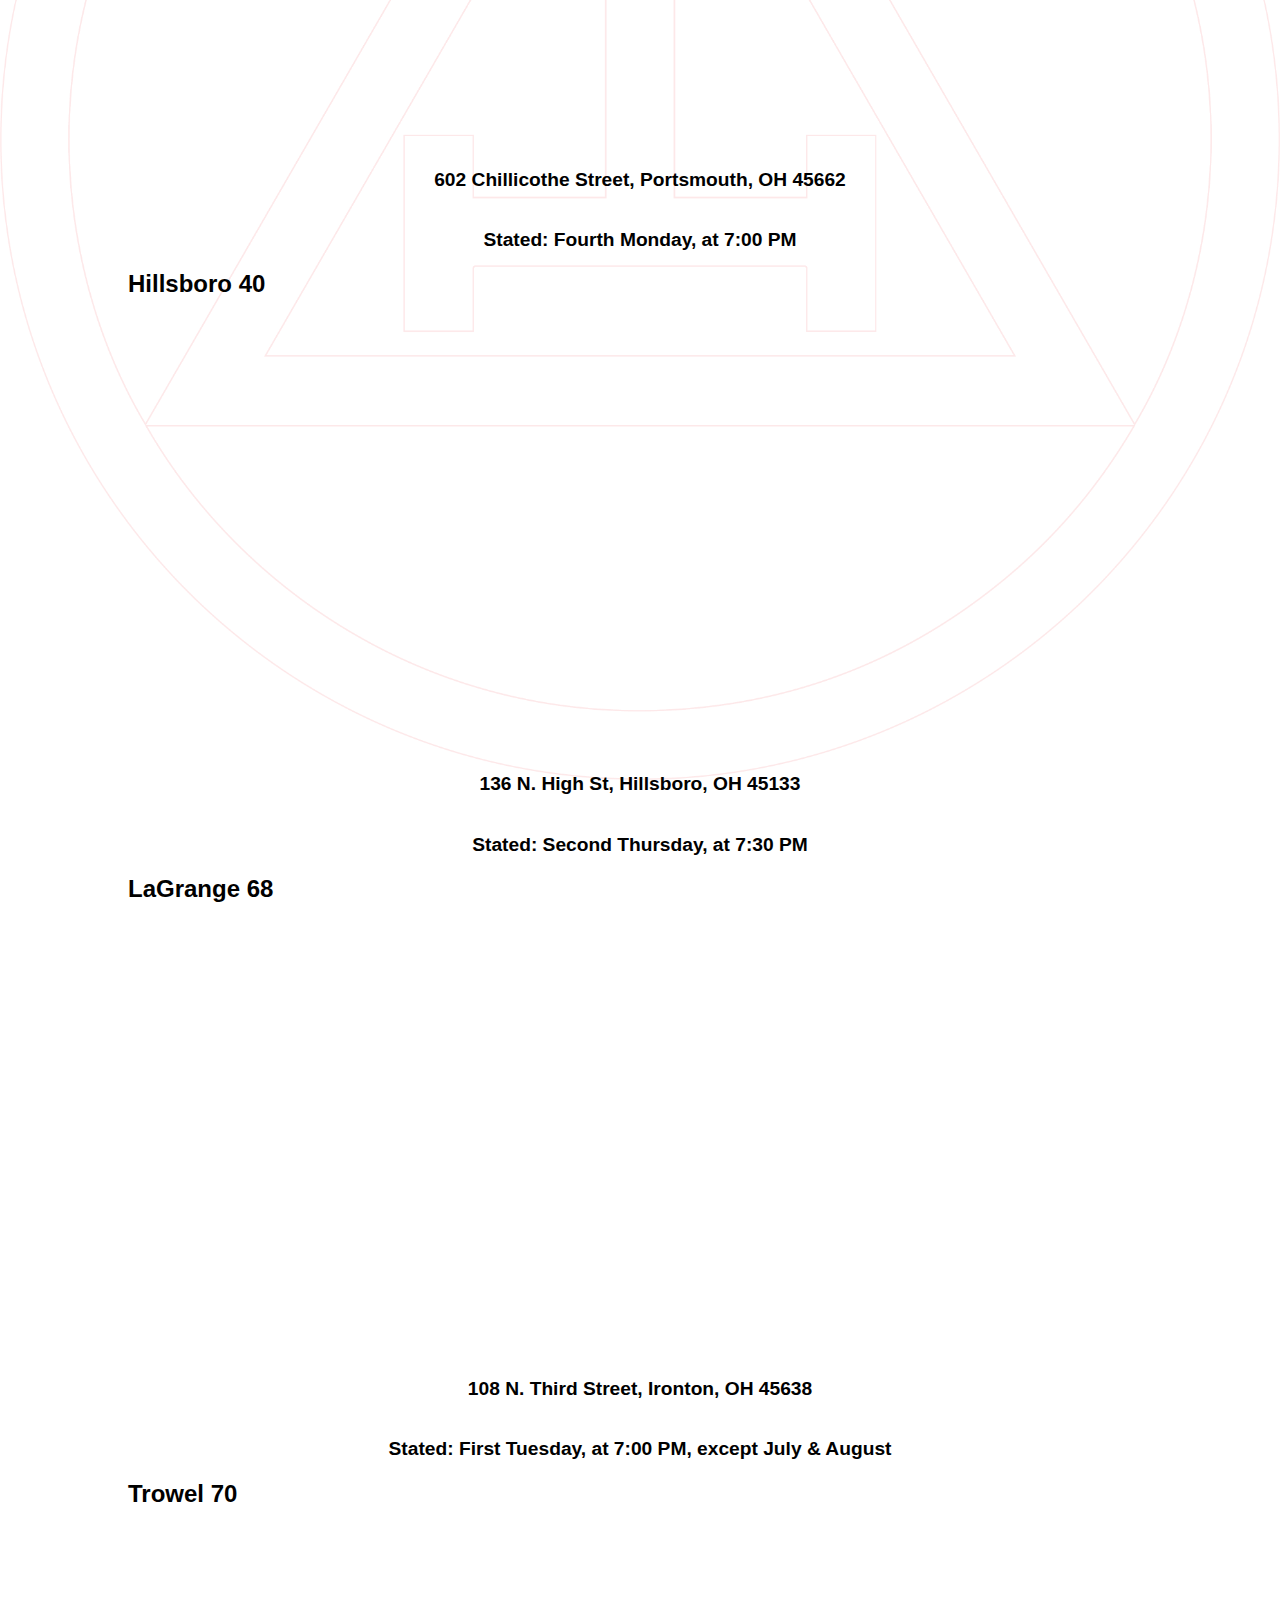
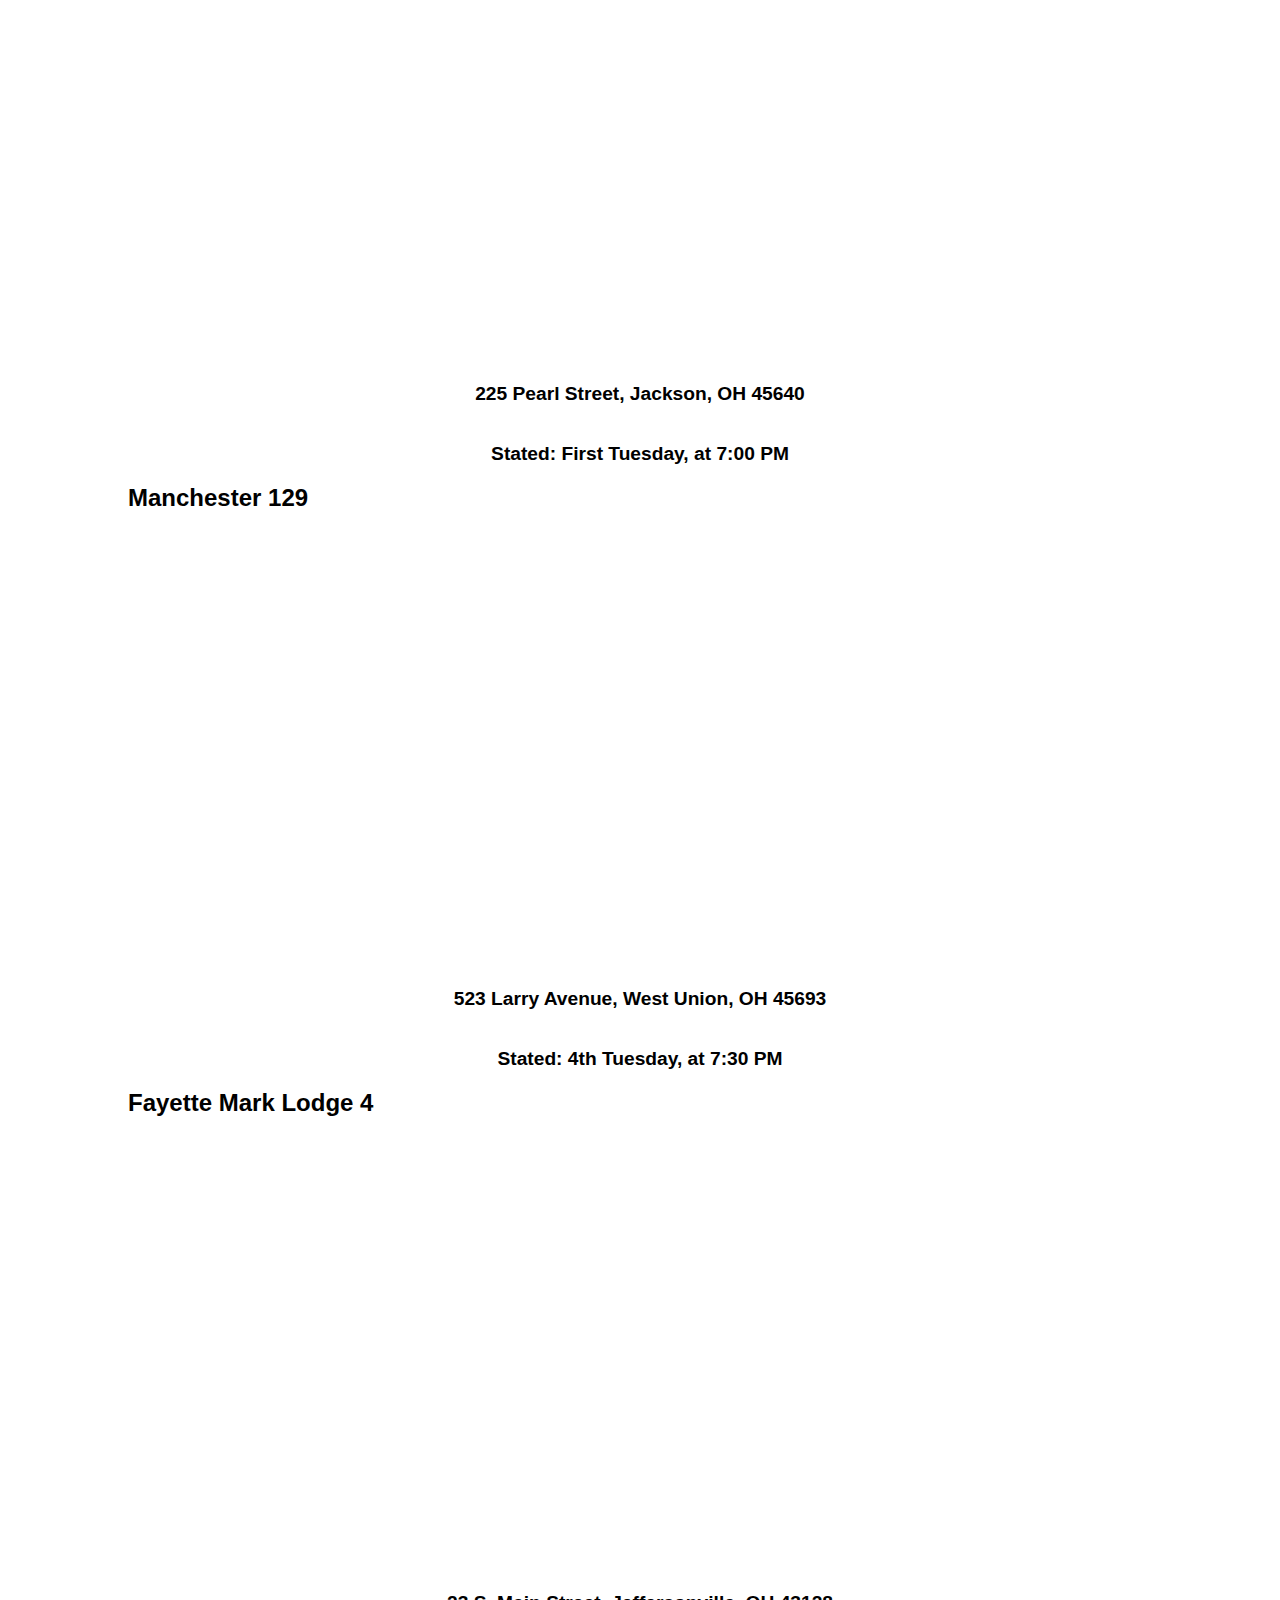
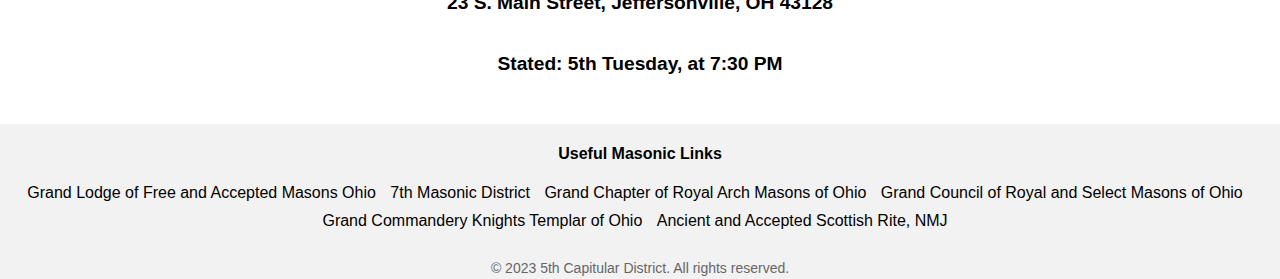
==== commit 3028fea7: "updated photo style on about page" ====
--- a/about.html
+++ b/about.html
@@ -41,7 +41,7 @@
         <section class="districtOfficers">
             <h2 class="about-title">Officers of the District</h2>
             <p class="about-text">District Deputy Grand High Priest</p>
-            <img src="/assets/terry.jpg" alt="Terry Alexander">
+            <img class="GHP_Pin" src="assets/terry.jpg" alt="Terry Alexander">
             <caption>L to R: EC Jakie Grooms, DEO; REC Terrance Alexander, DDGHP; EC Matthew Rumer, DEO</caption>
         </section>
 		<section id="home">
--- a/styles.css
+++ b/styles.css
@@ -137,7 +137,7 @@
 }
 
 .GHP_Pin {
-    max-width: 30vw;
+    max-width: 40vw;
 }
 
 h2 {
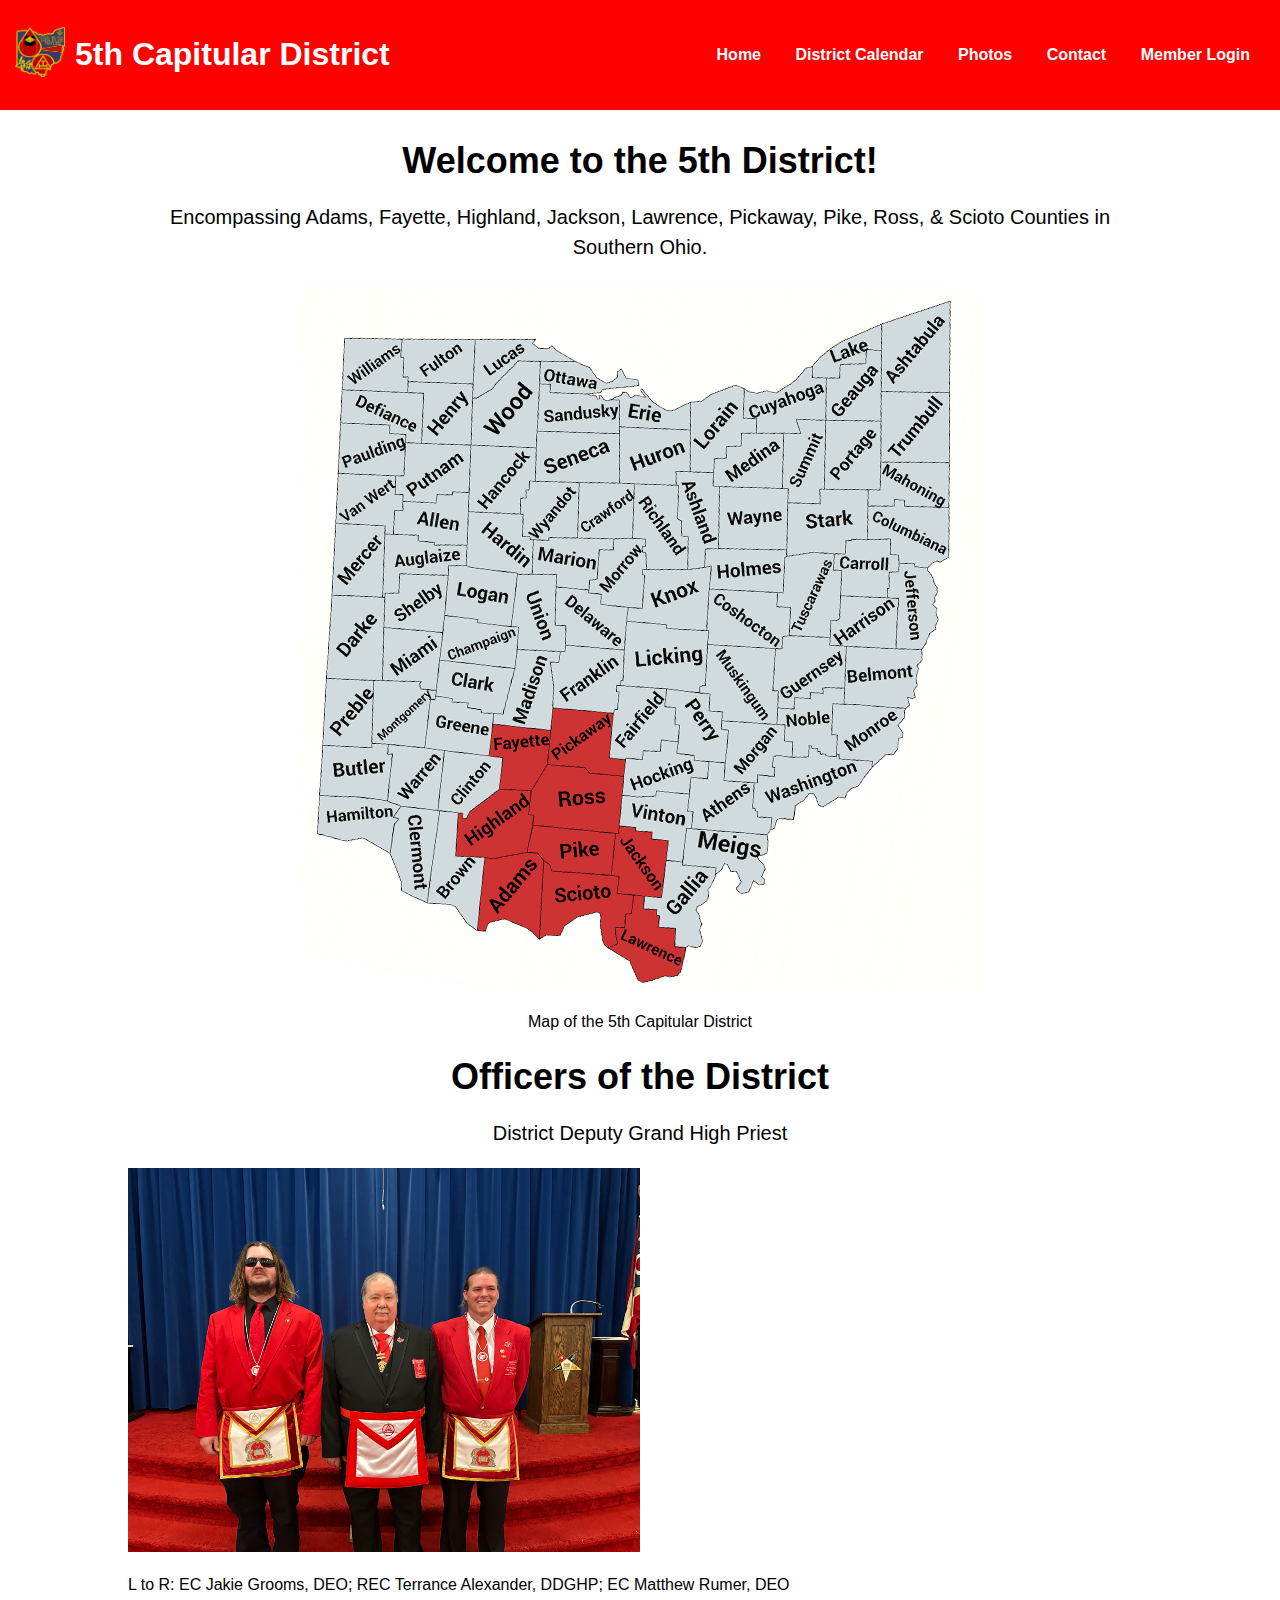
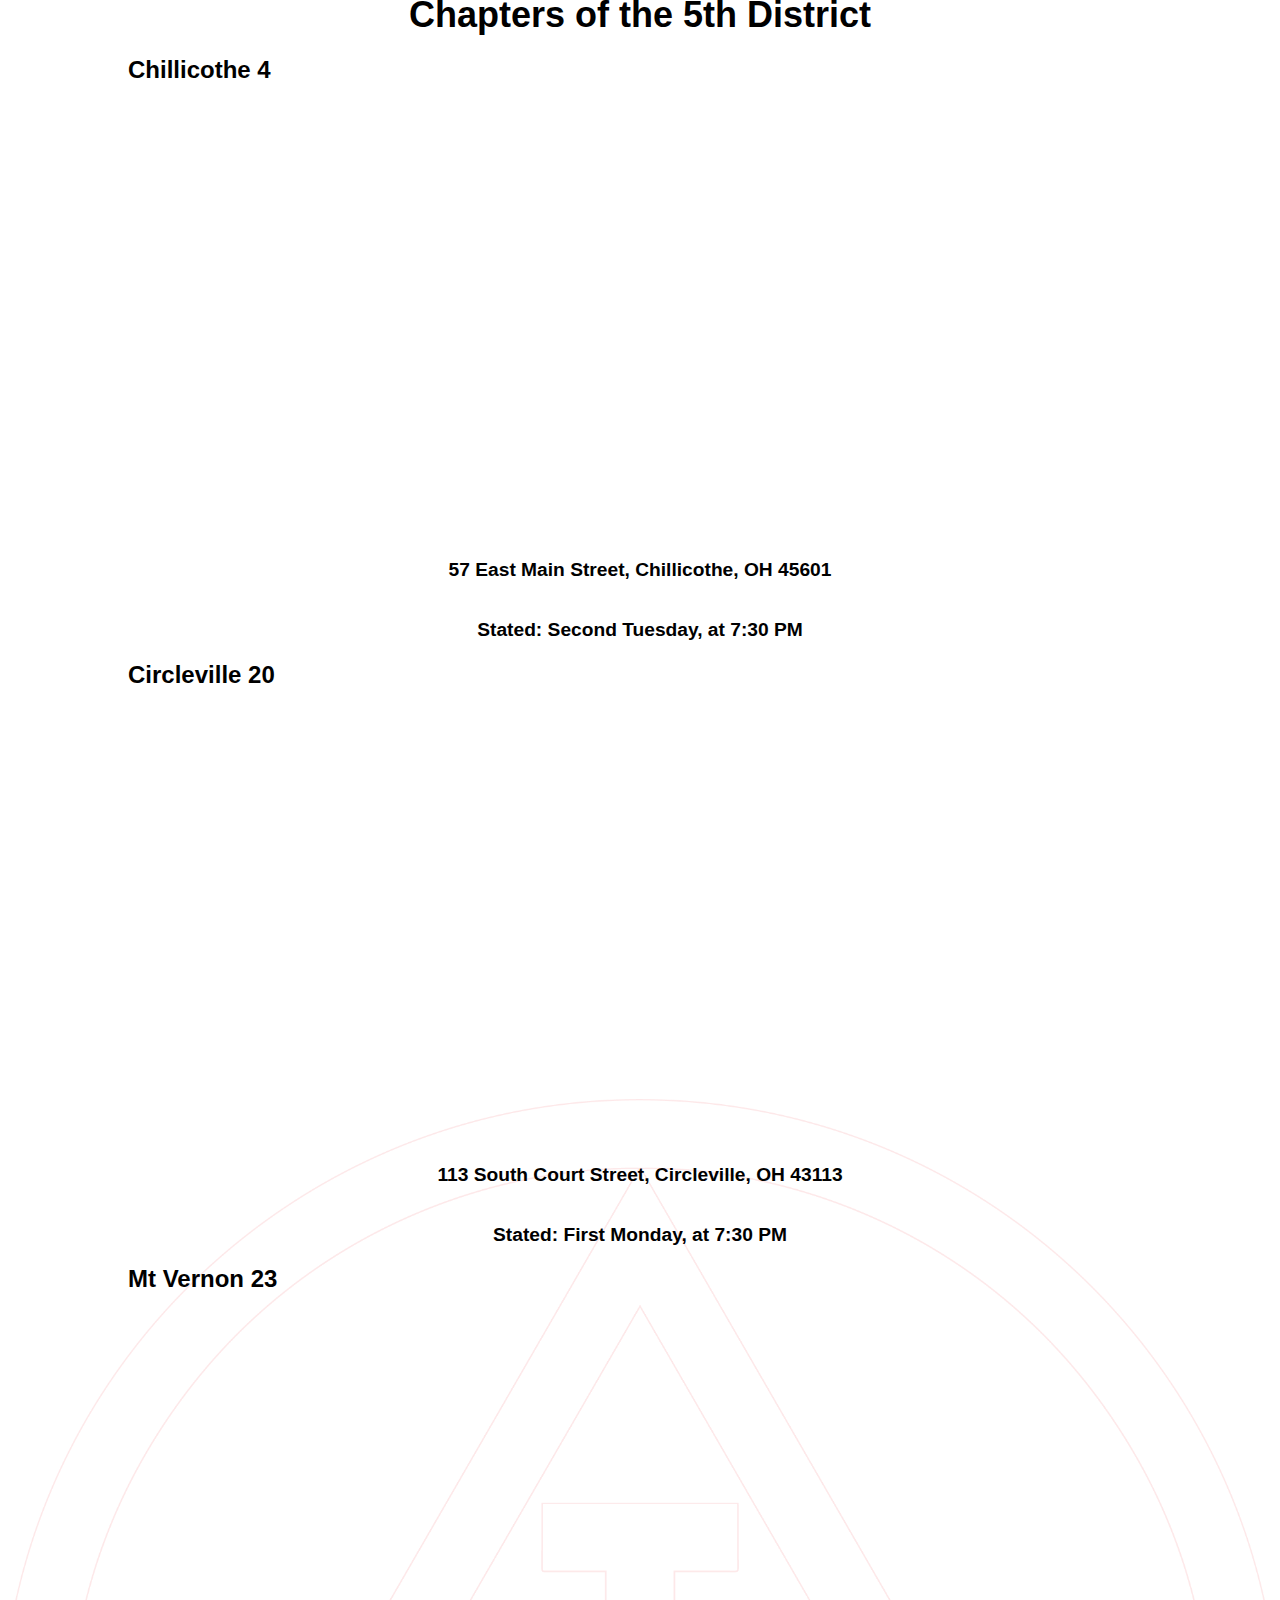
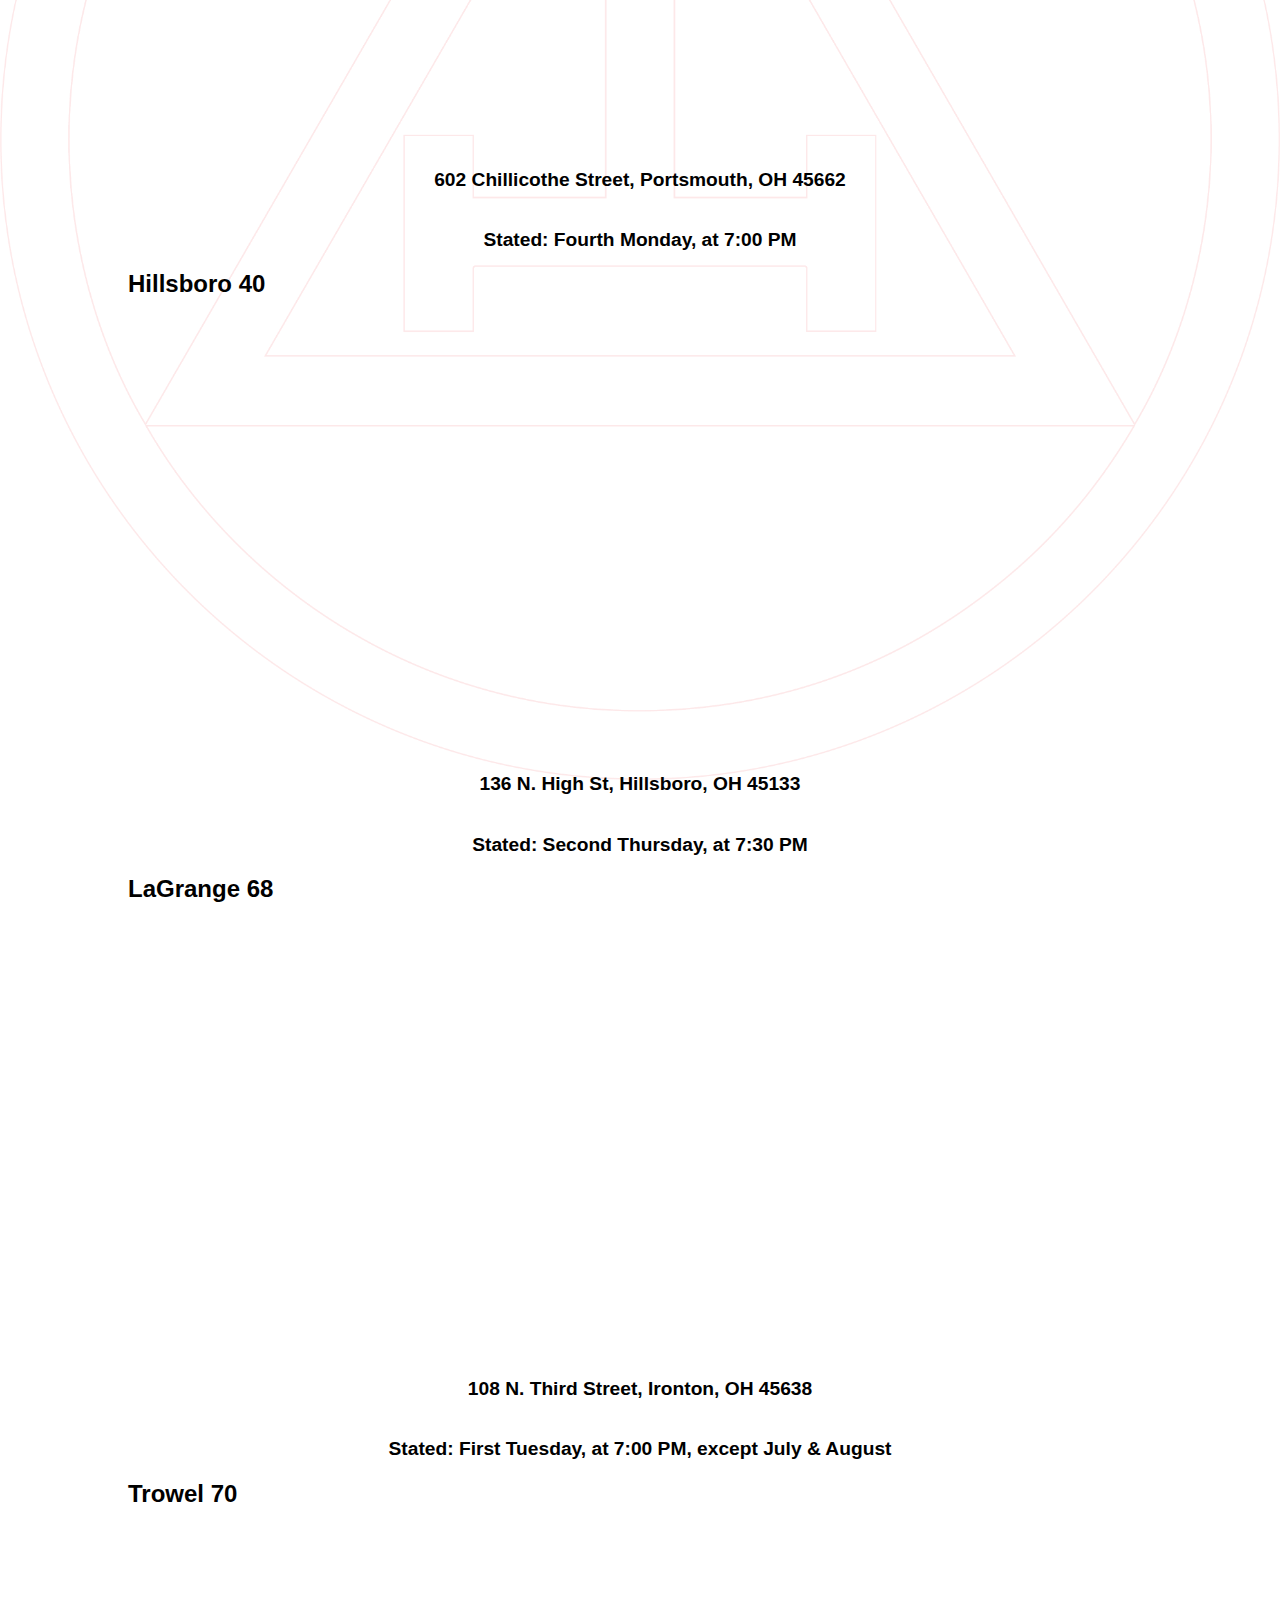
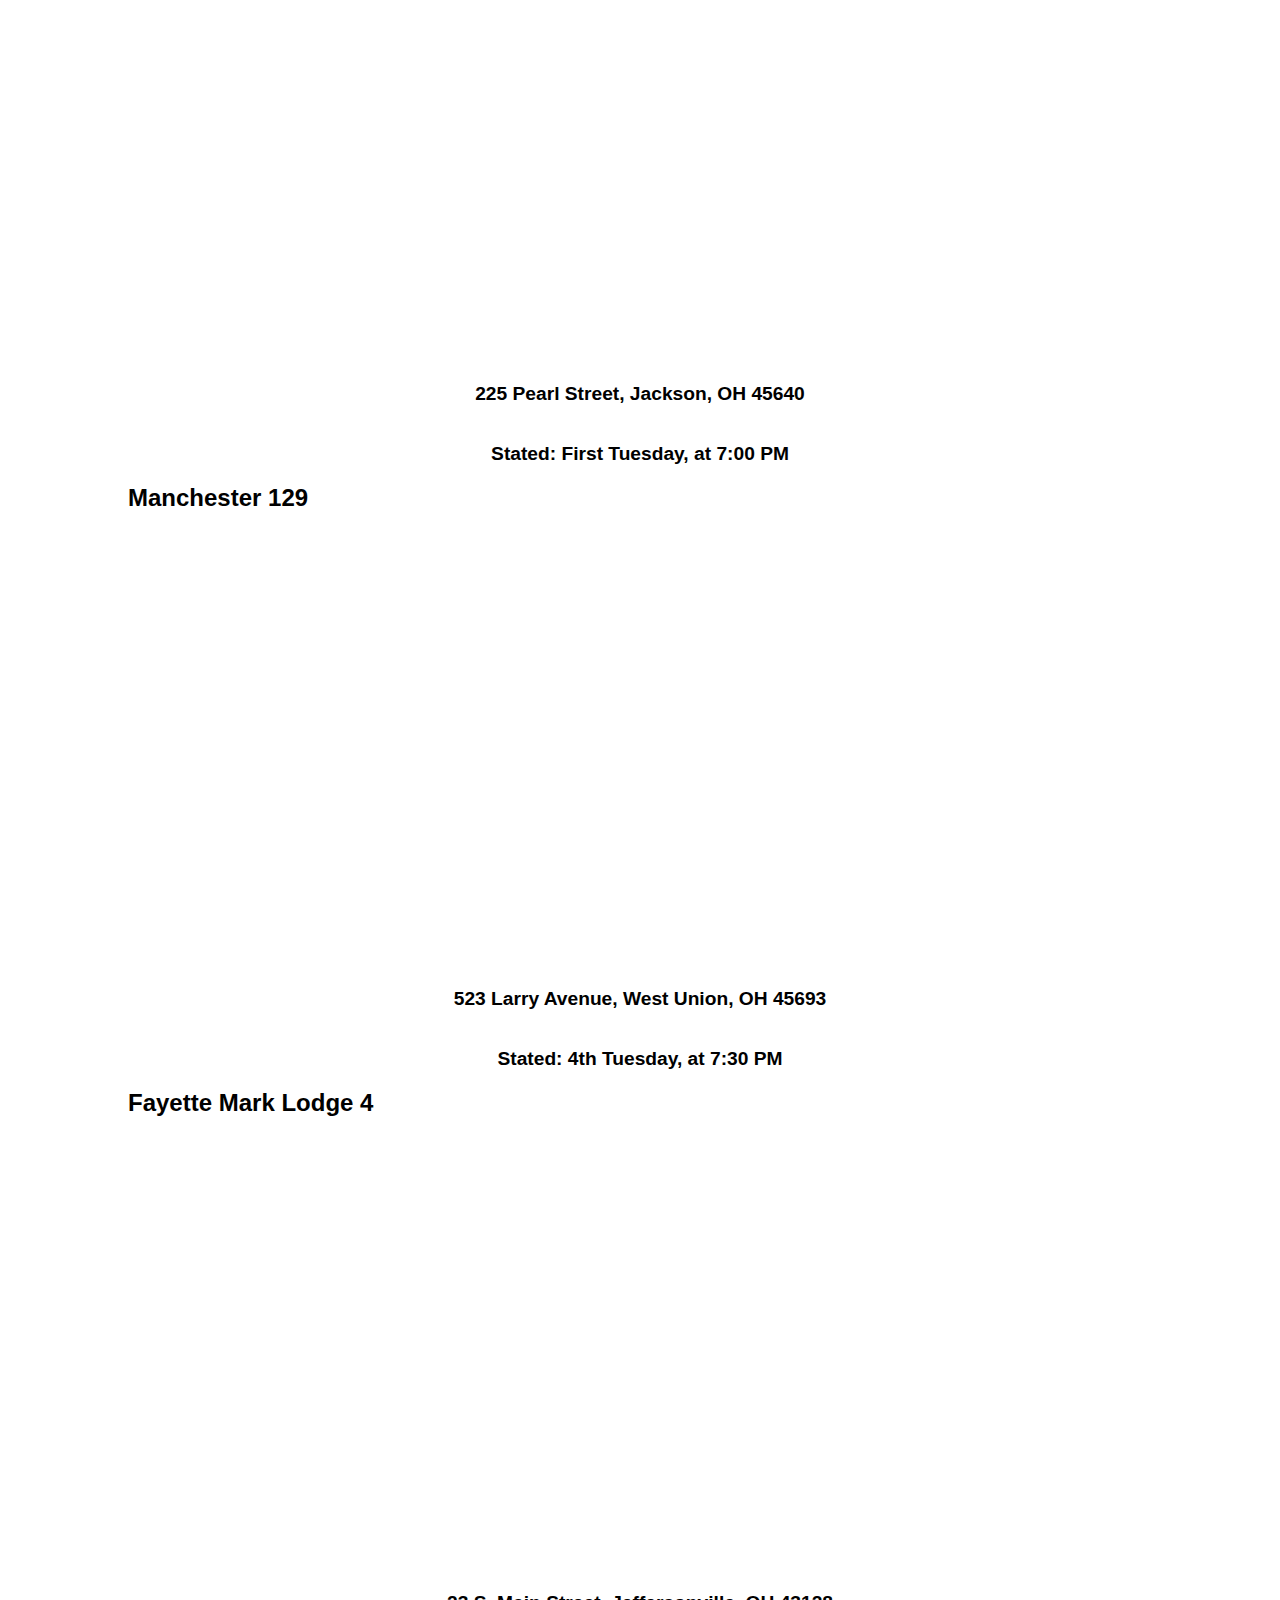
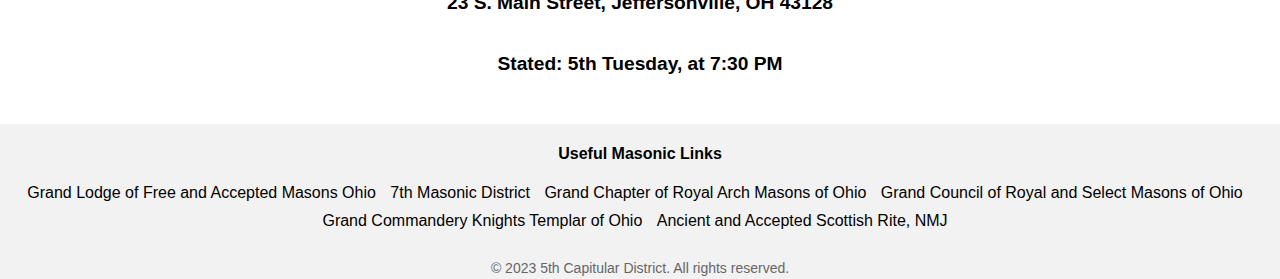
==== commit 42bc0516: "updates" ====
--- a/about.html
+++ b/about.html
@@ -42,6 +42,7 @@
             <h2 class="about-title">Officers of the District</h2>
             <p class="about-text">District Deputy Grand High Priest</p>
             <img class="GHP_Pin" src="assets/terry.jpg" alt="Terry Alexander">
+            <br>
             <caption>L to R: EC Jakie Grooms, DEO; REC Terrance Alexander, DDGHP; EC Matthew Rumer, DEO</caption>
         </section>
 		<section id="home">
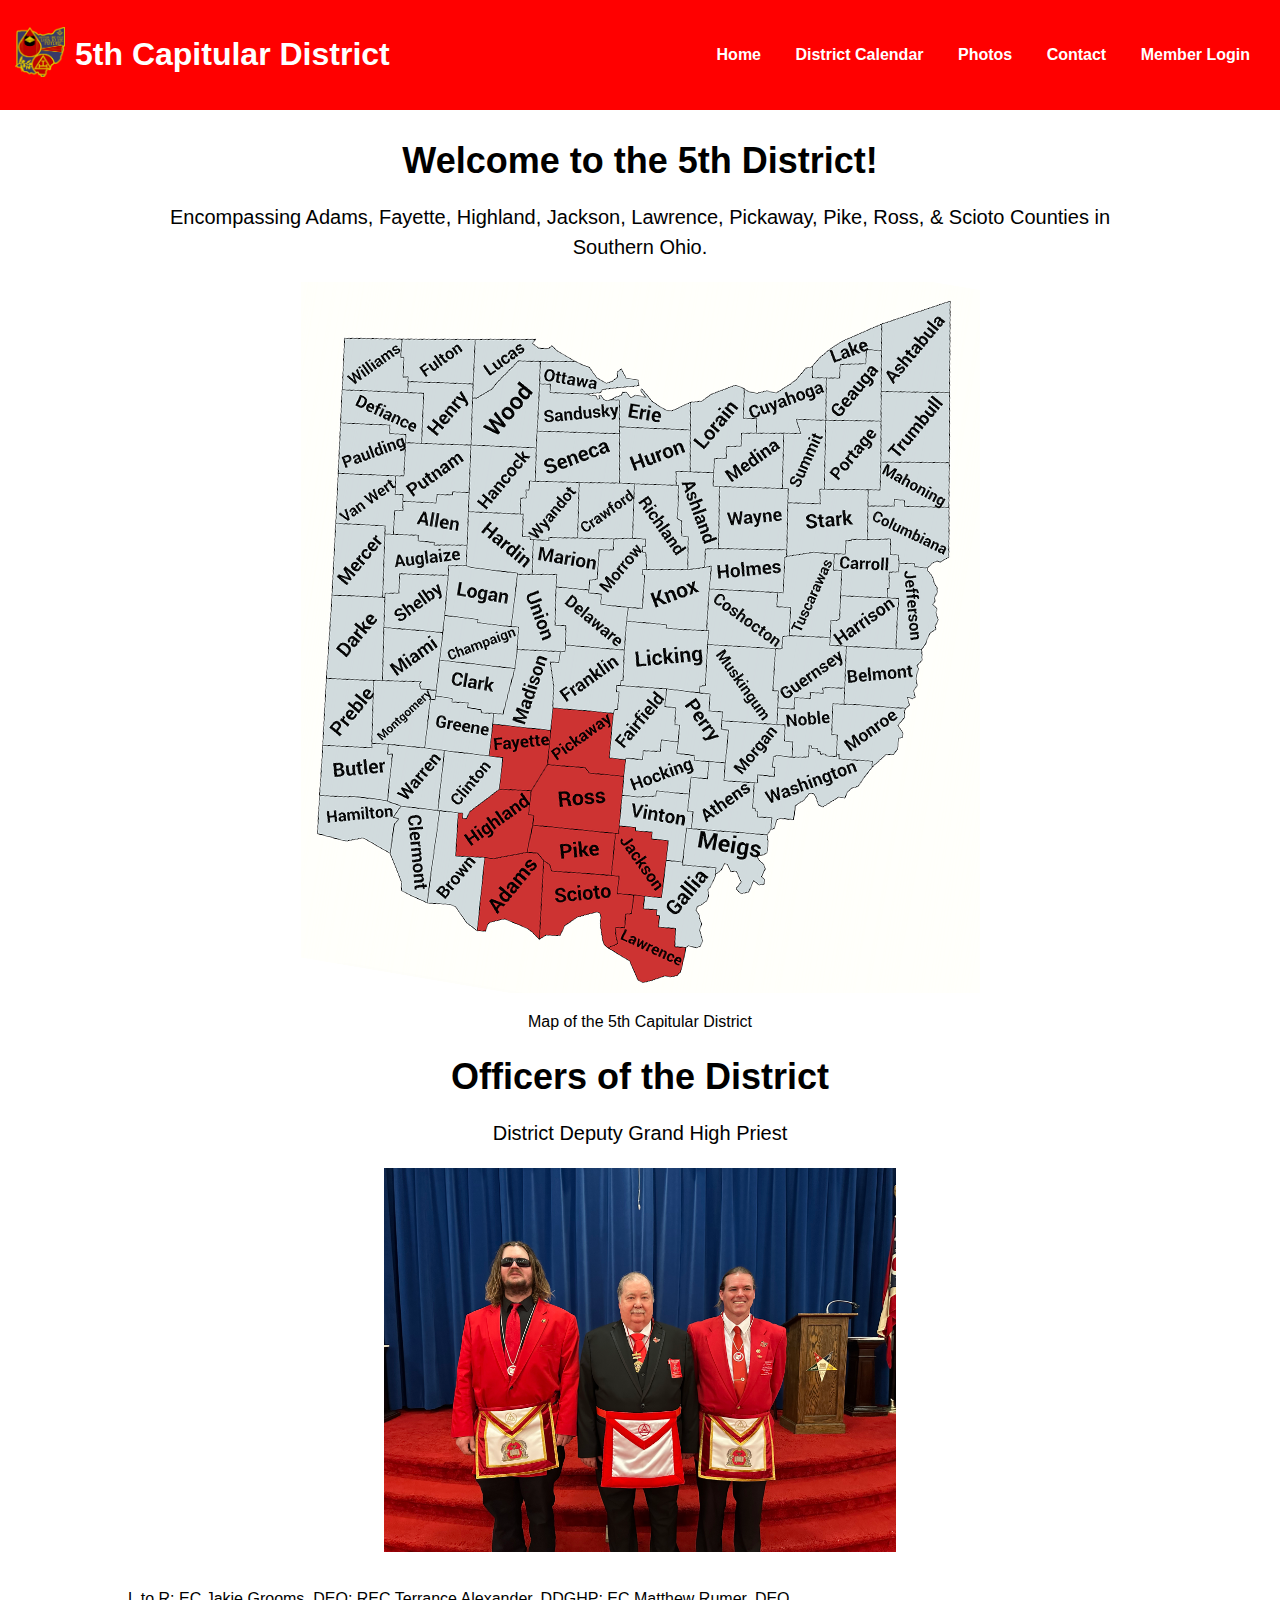
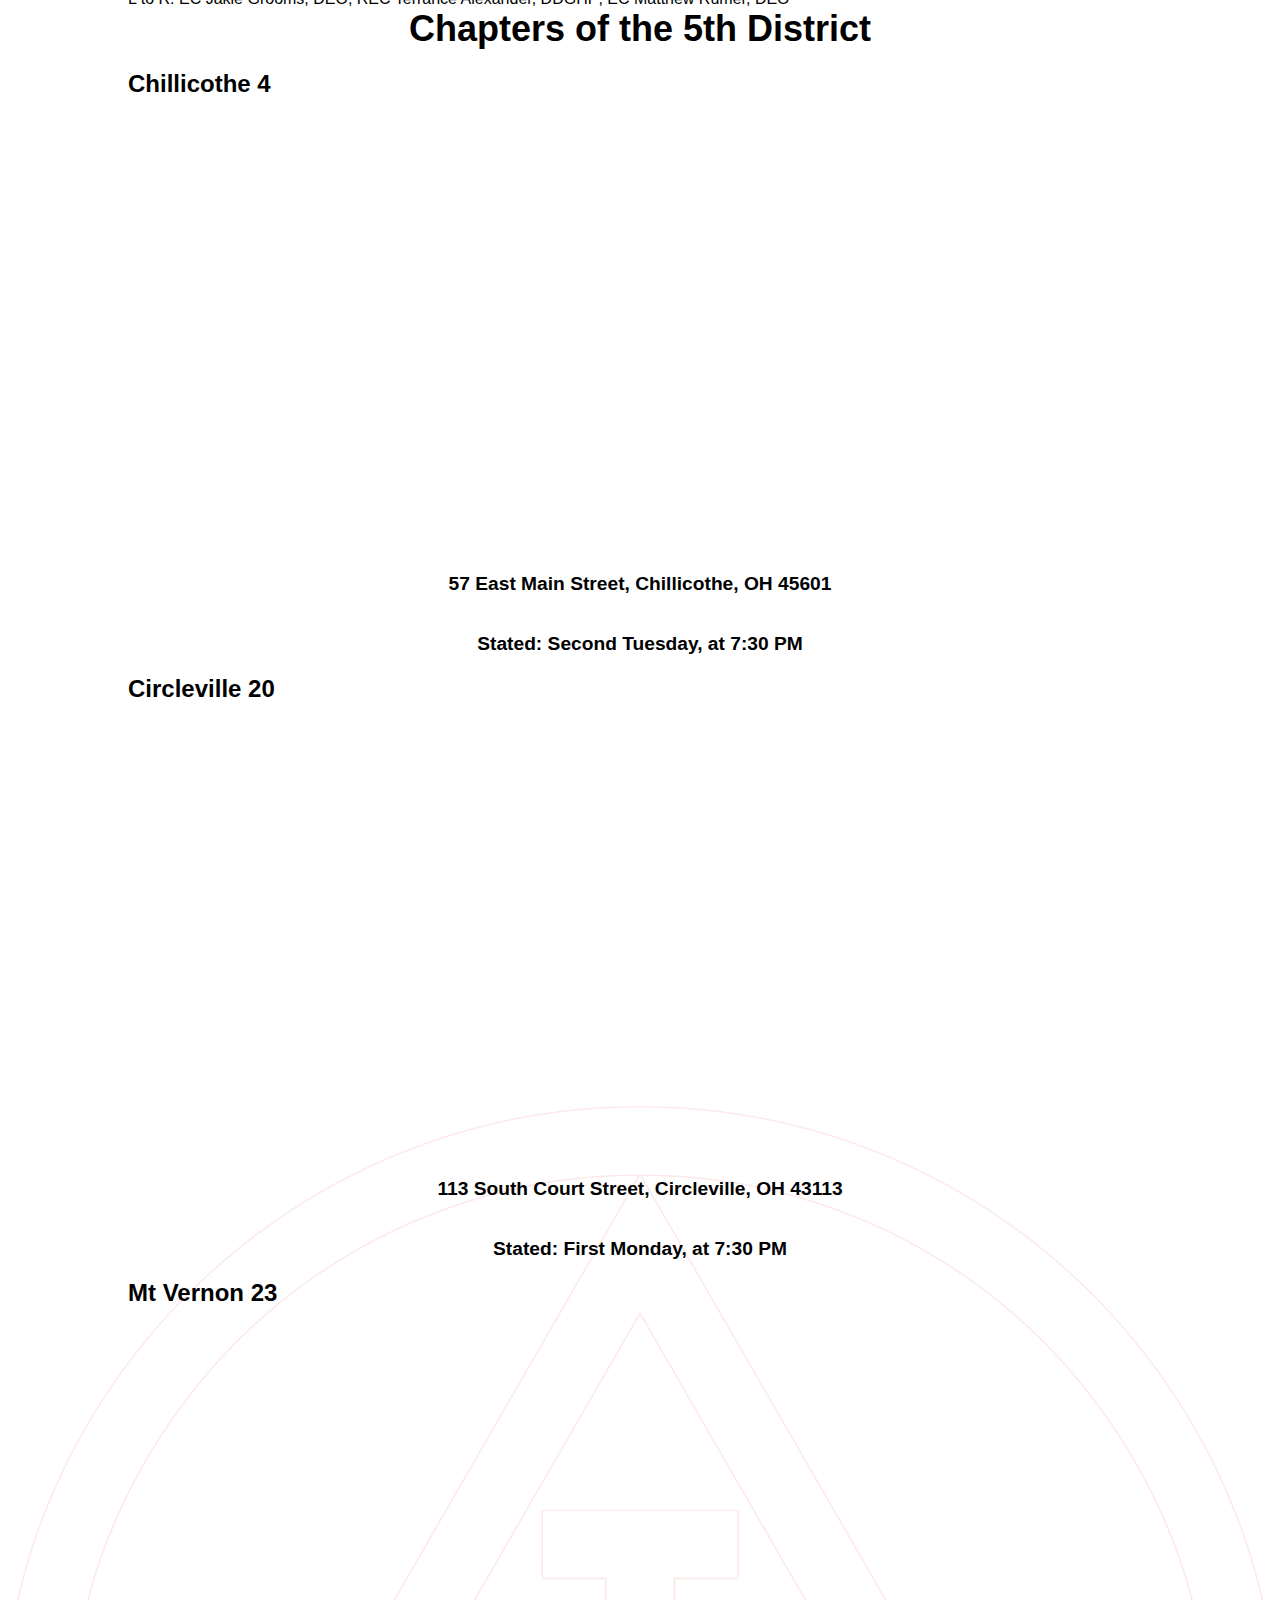
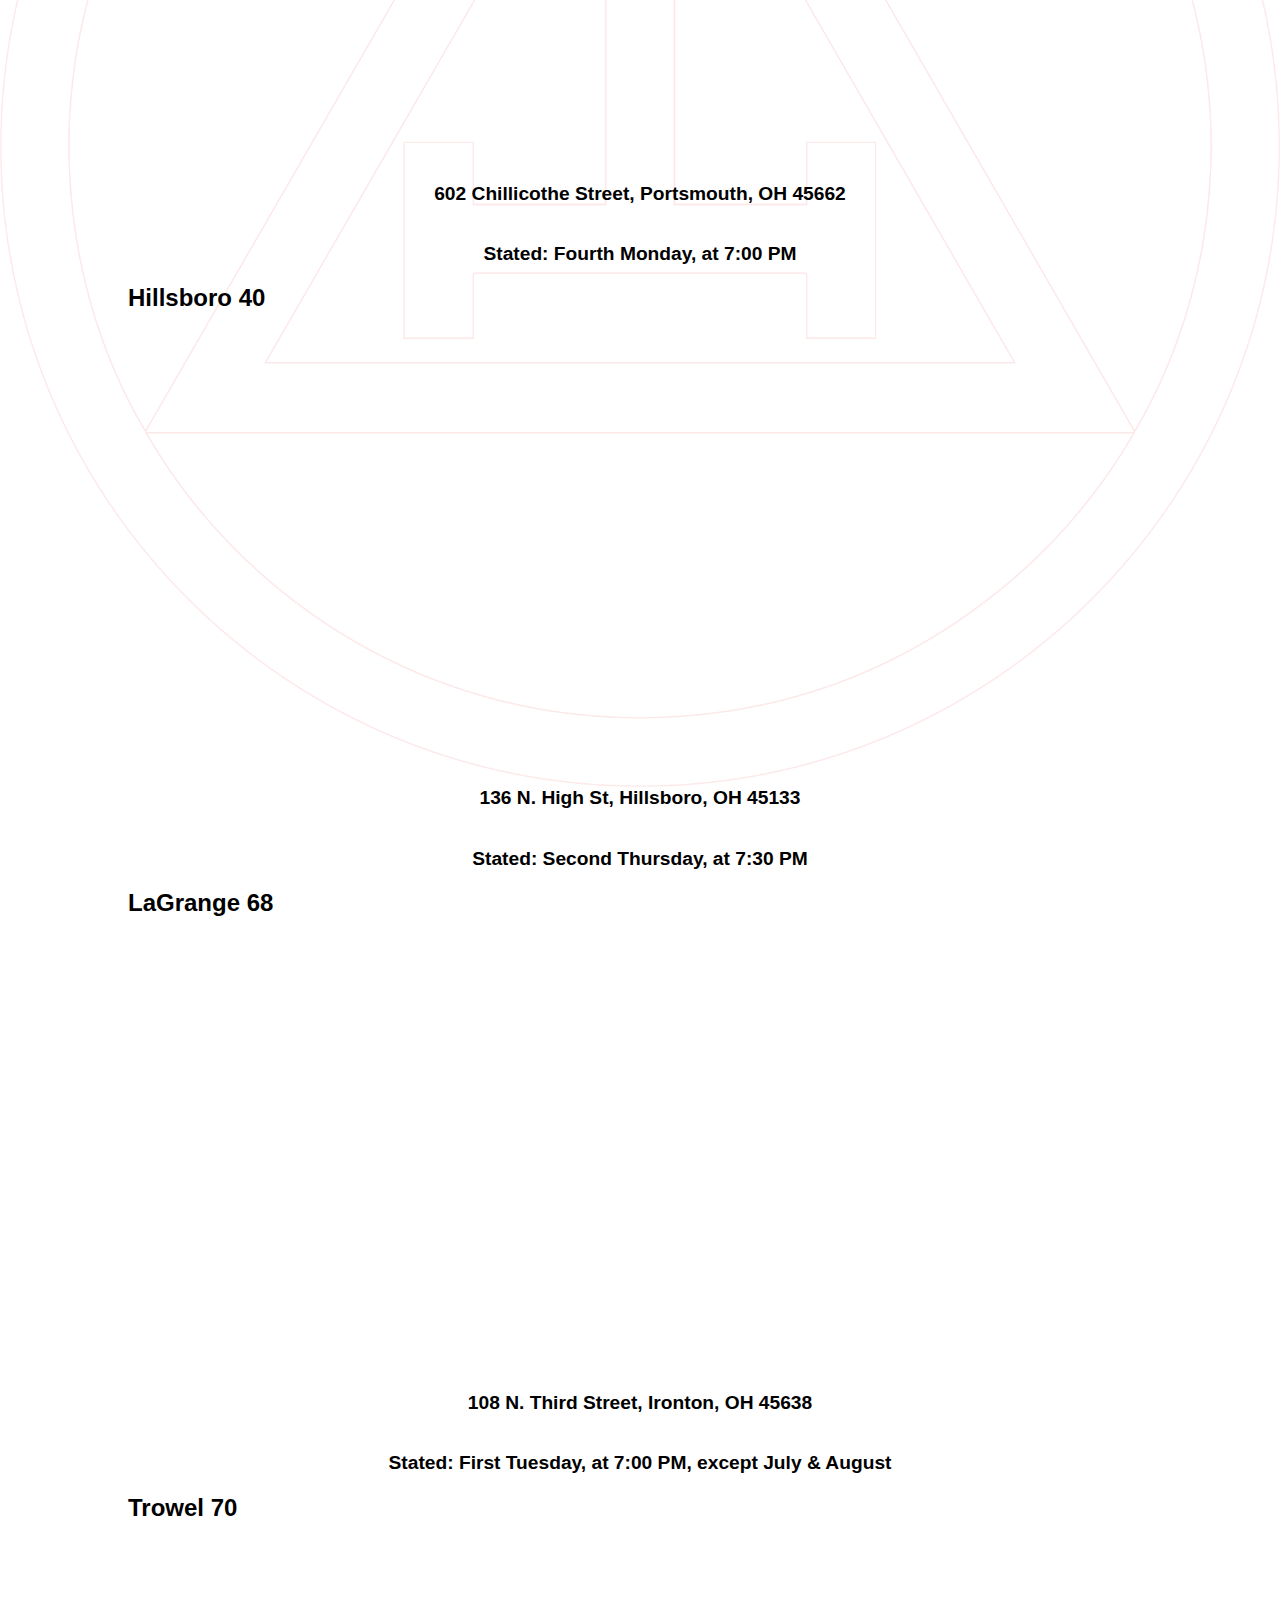
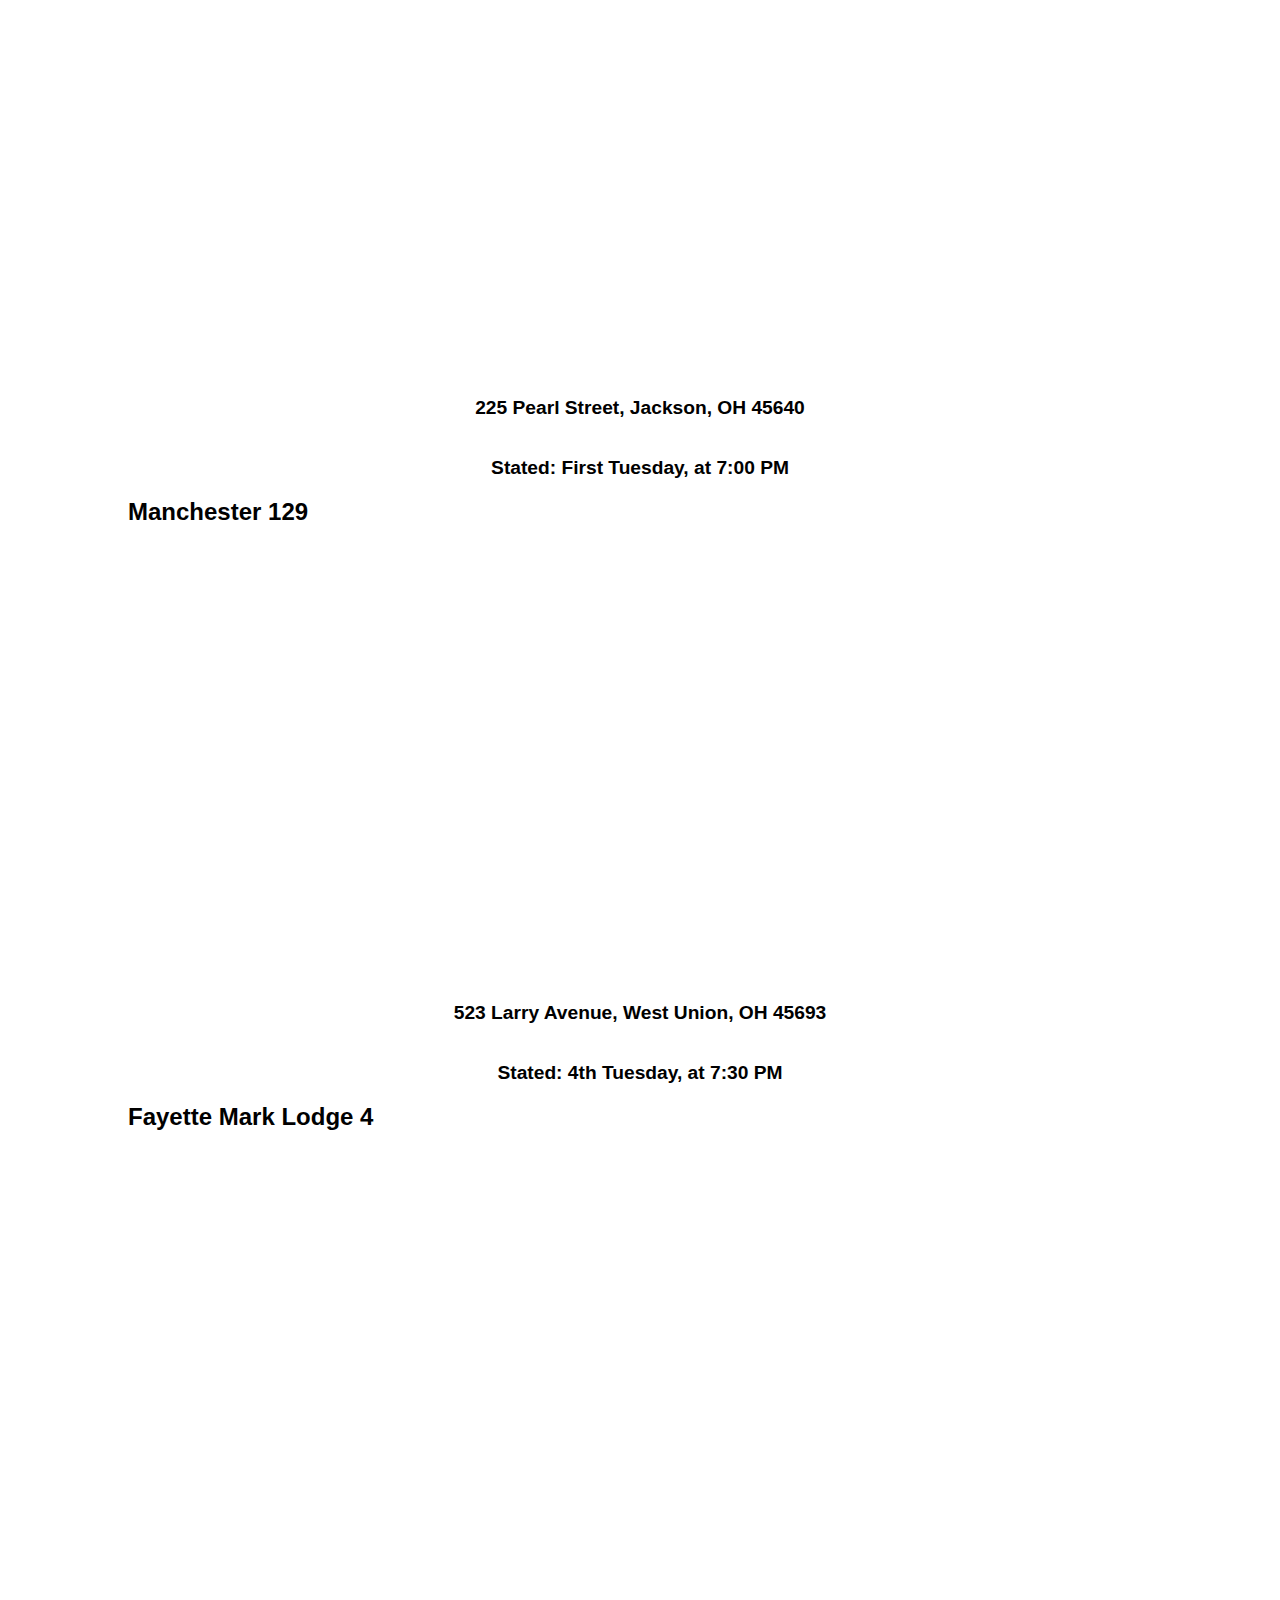
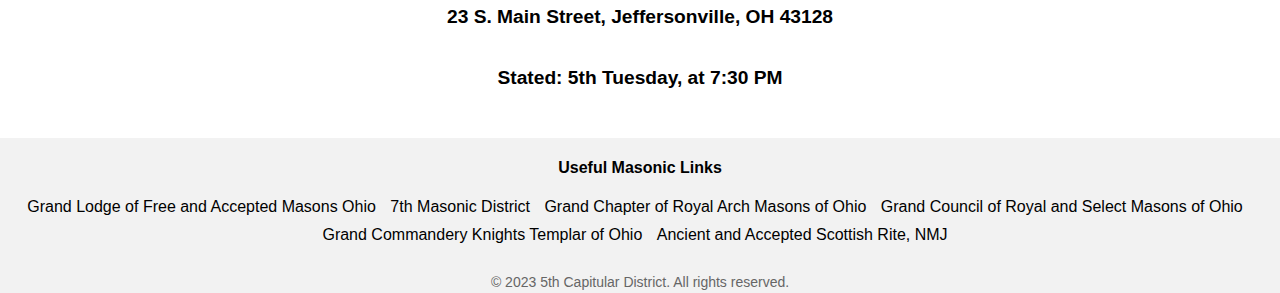
==== commit e9e06148: "centered items on page" ====
--- a/about.html
+++ b/about.html
@@ -41,9 +41,9 @@
         <section class="districtOfficers">
             <h2 class="about-title">Officers of the District</h2>
             <p class="about-text">District Deputy Grand High Priest</p>
-            <img class="GHP_Pin" src="assets/terry.jpg" alt="Terry Alexander">
+            <img class="GHP_Pin center-h" src="assets/terry.jpg" alt="Terry Alexander">
             <br>
-            <caption>L to R: EC Jakie Grooms, DEO; REC Terrance Alexander, DDGHP; EC Matthew Rumer, DEO</caption>
+            <caption class="center-t">L to R: EC Jakie Grooms, DEO; REC Terrance Alexander, DDGHP; EC Matthew Rumer, DEO</caption>
         </section>
 		<section id="home">
 			<h2 class="about-title">Chapters of the 5th District</h2>
--- a/styles.css
+++ b/styles.css
@@ -442,3 +442,14 @@
     align-items: center;
     margin-bottom: 25px;
 }
+
+
+.center-t {
+    text-align: center;
+}
+
+.center-h {
+    display: block;
+    margin-left: auto;
+    margin-right: auto;
+}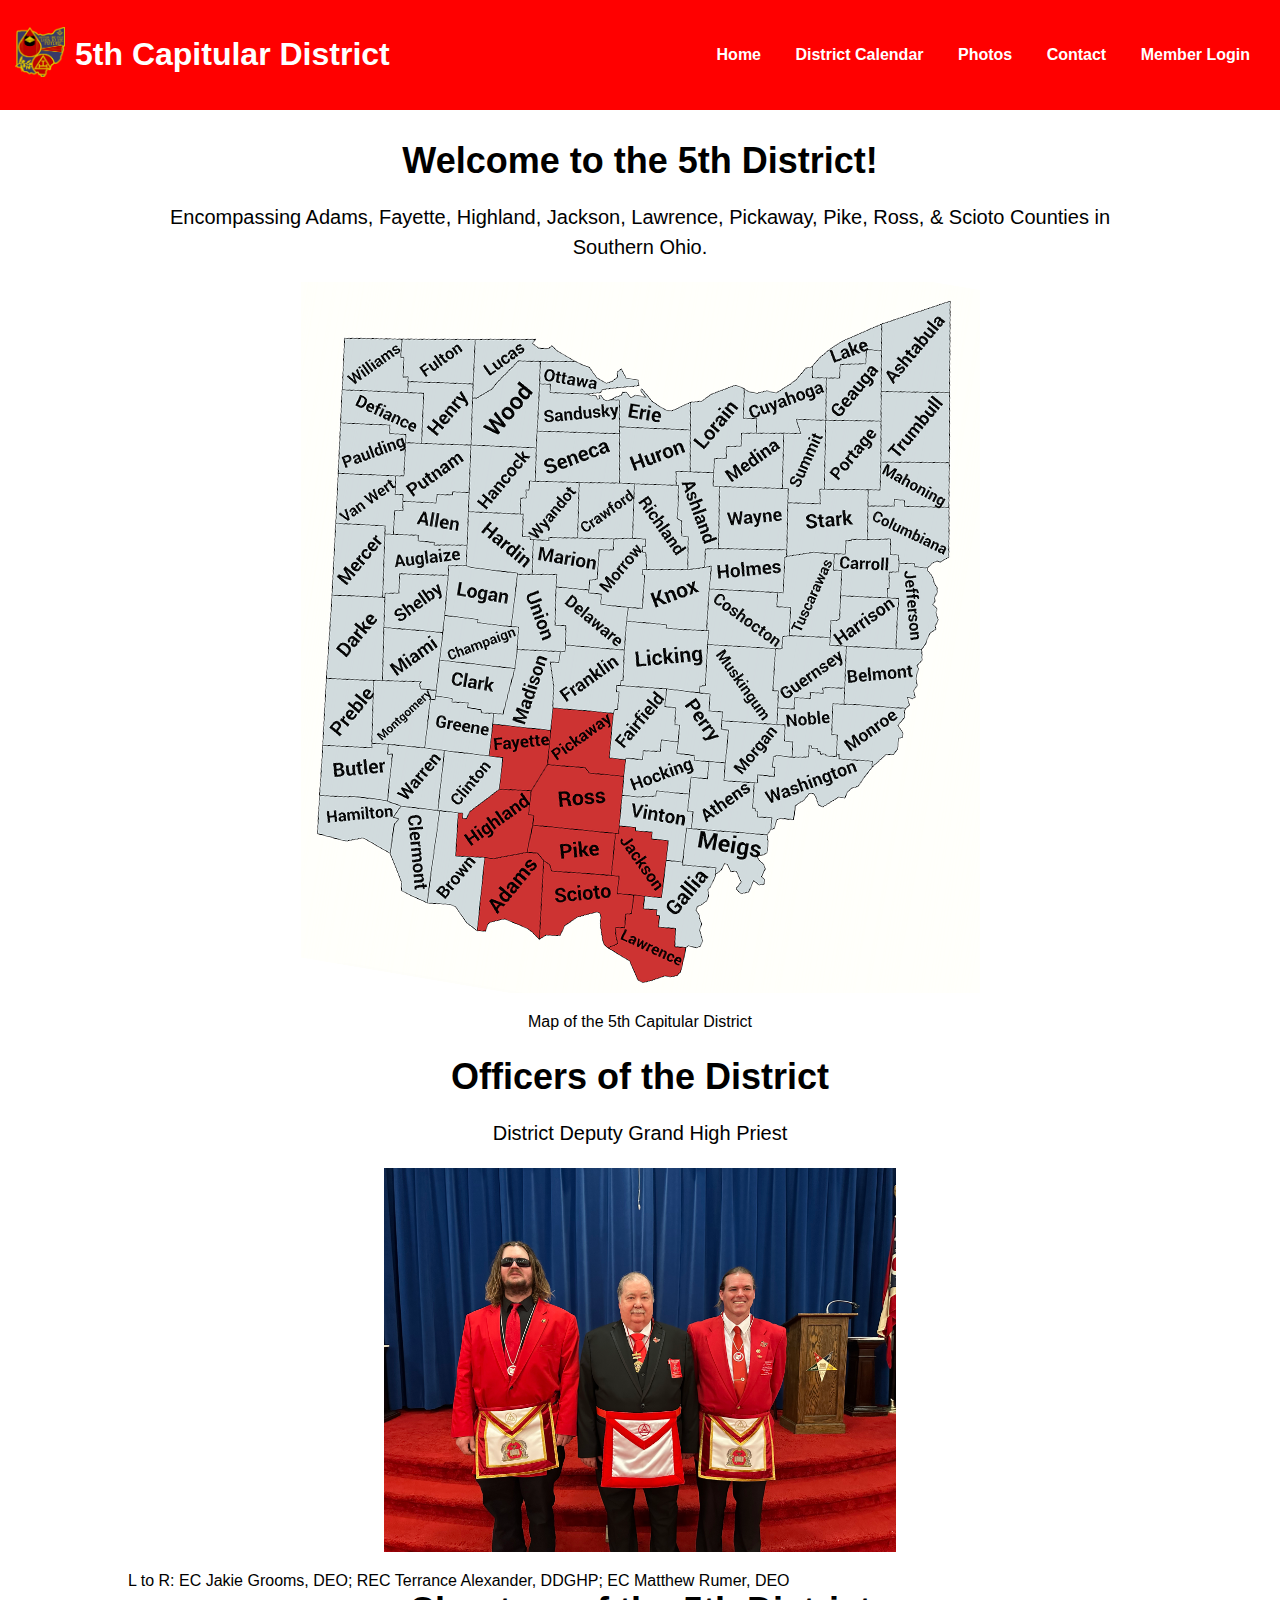
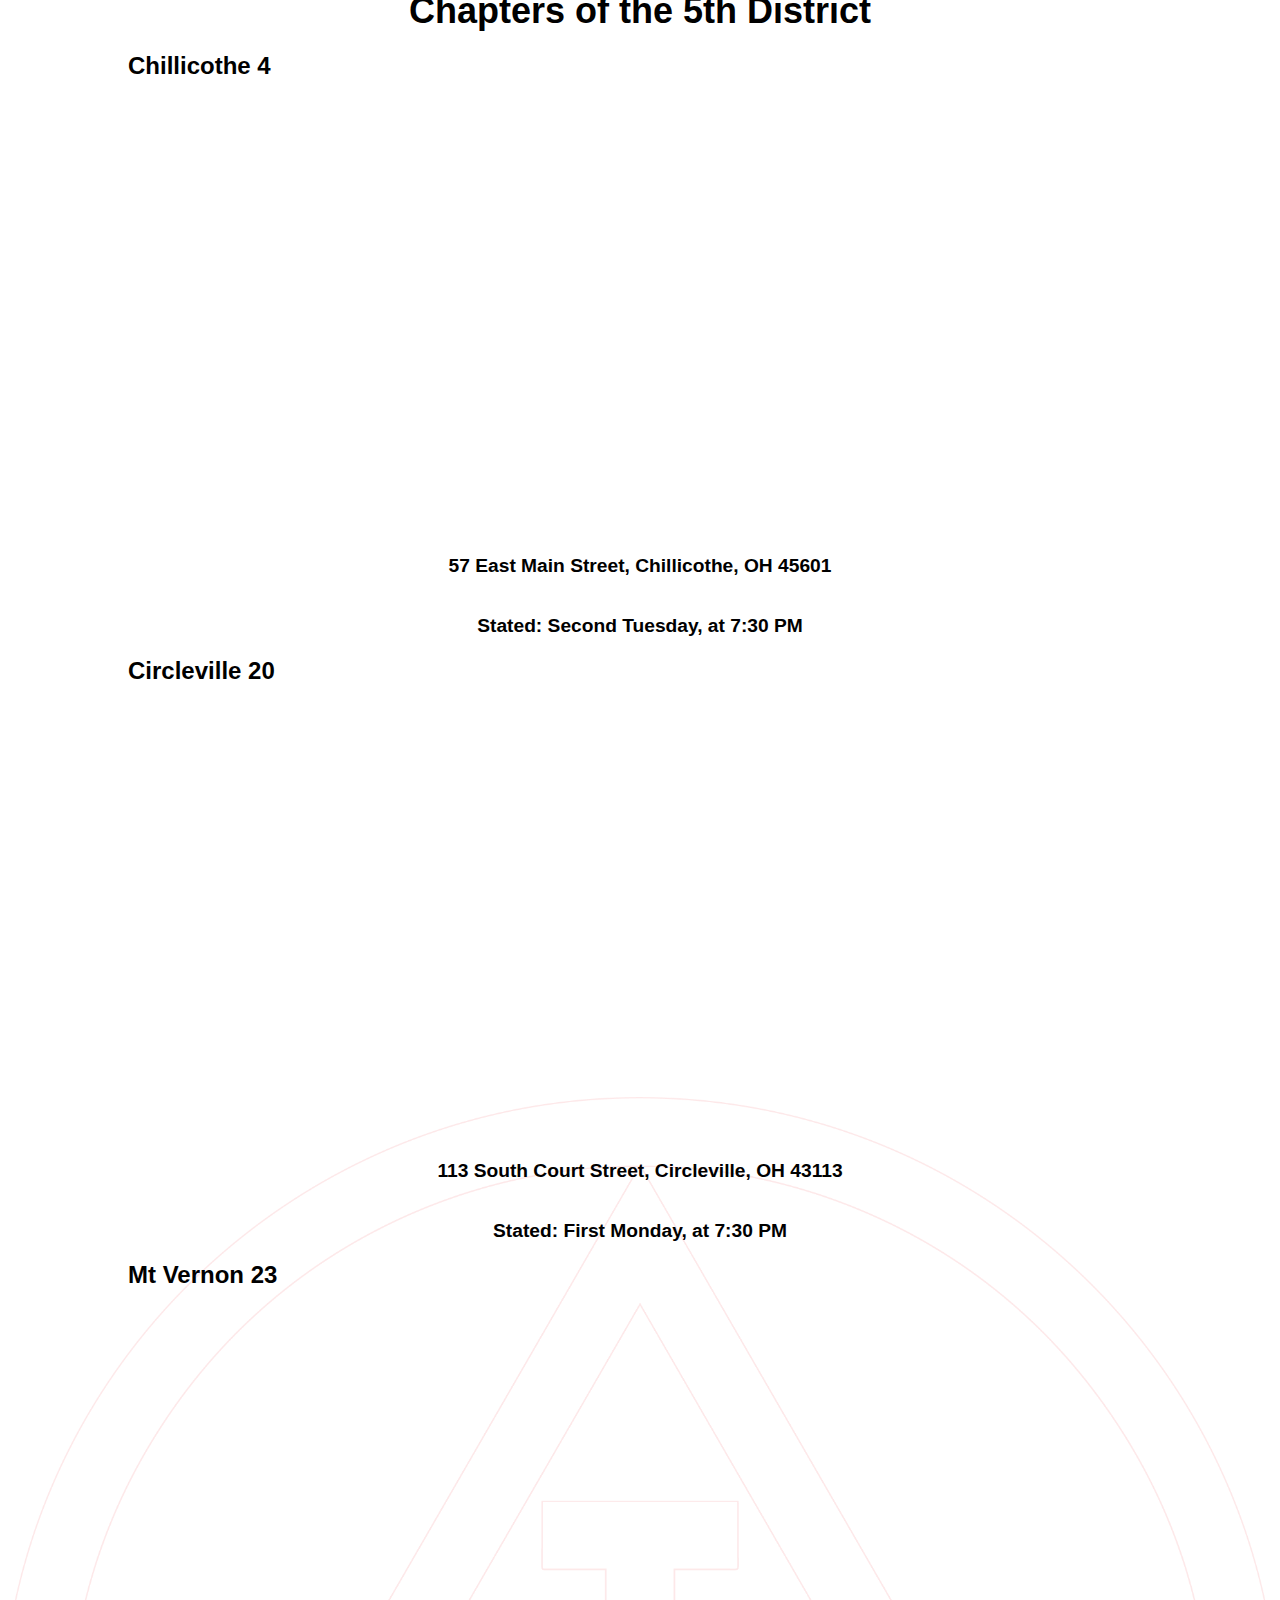
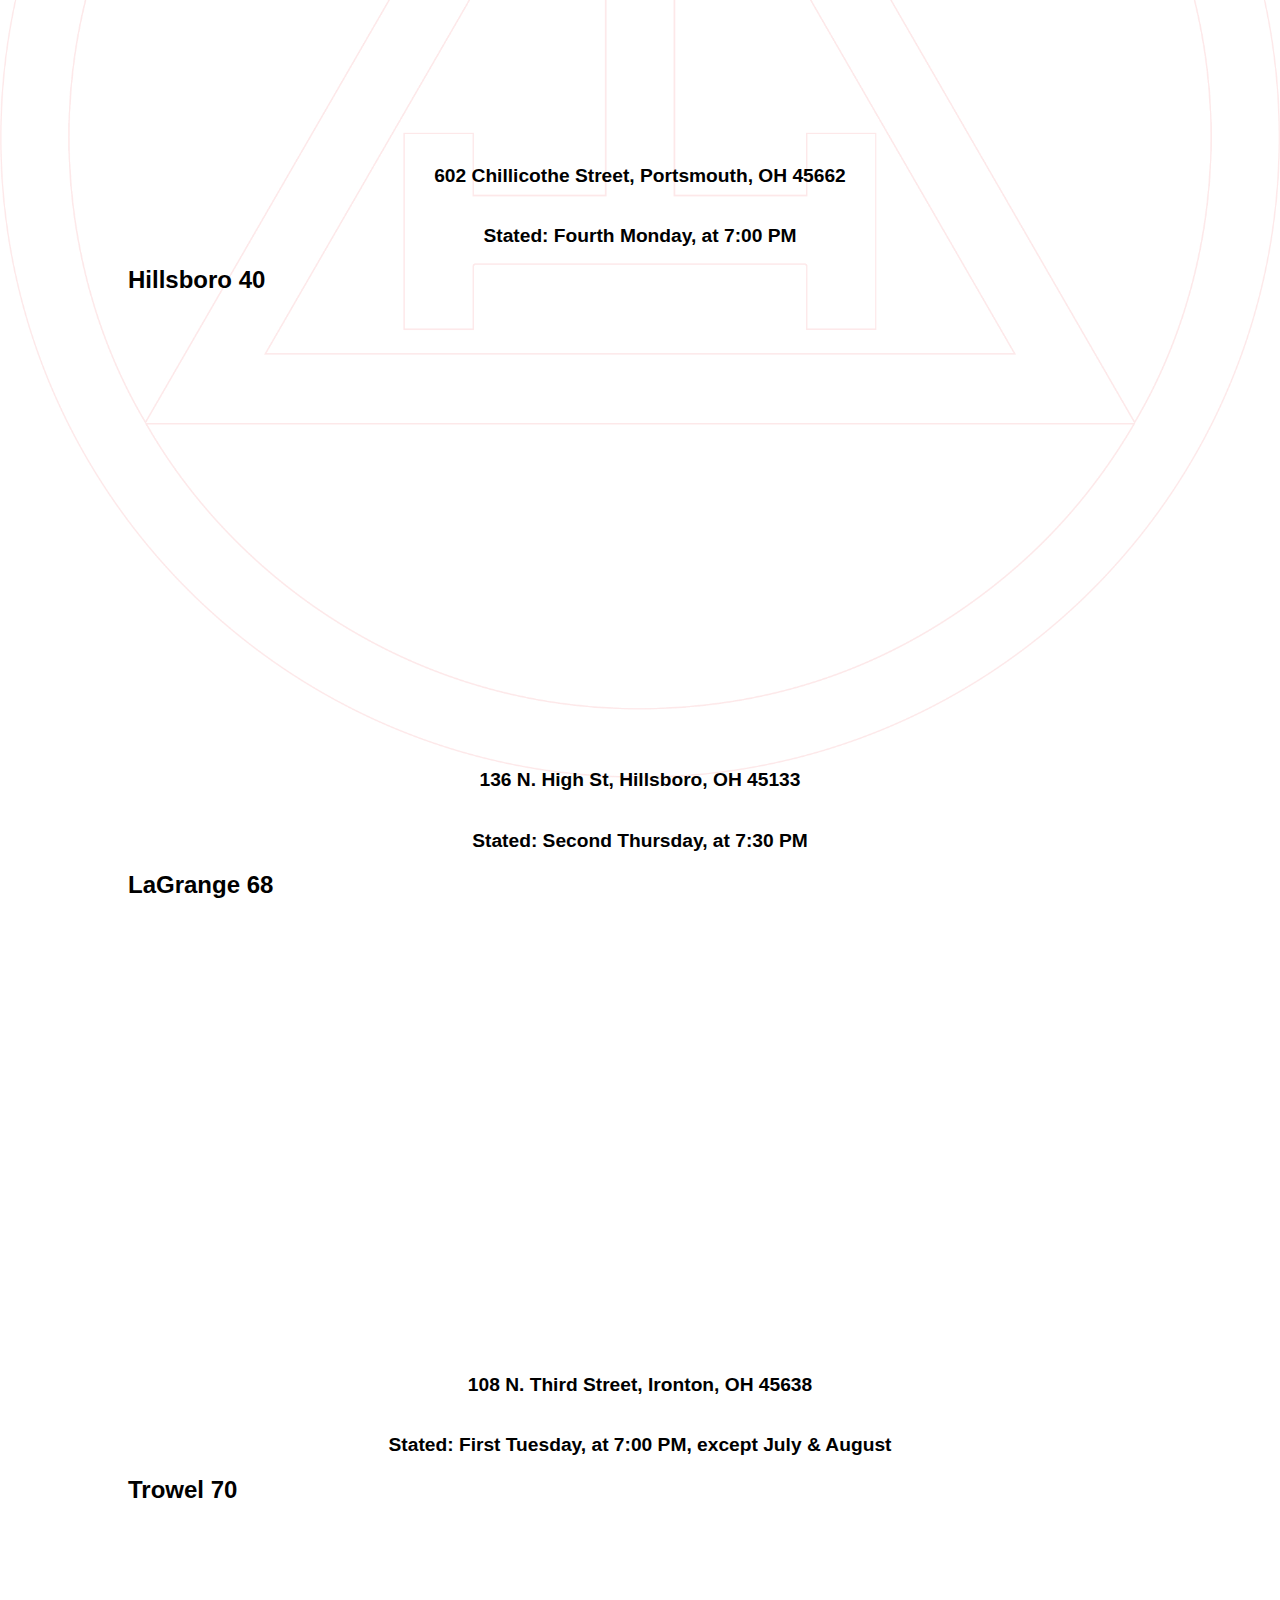
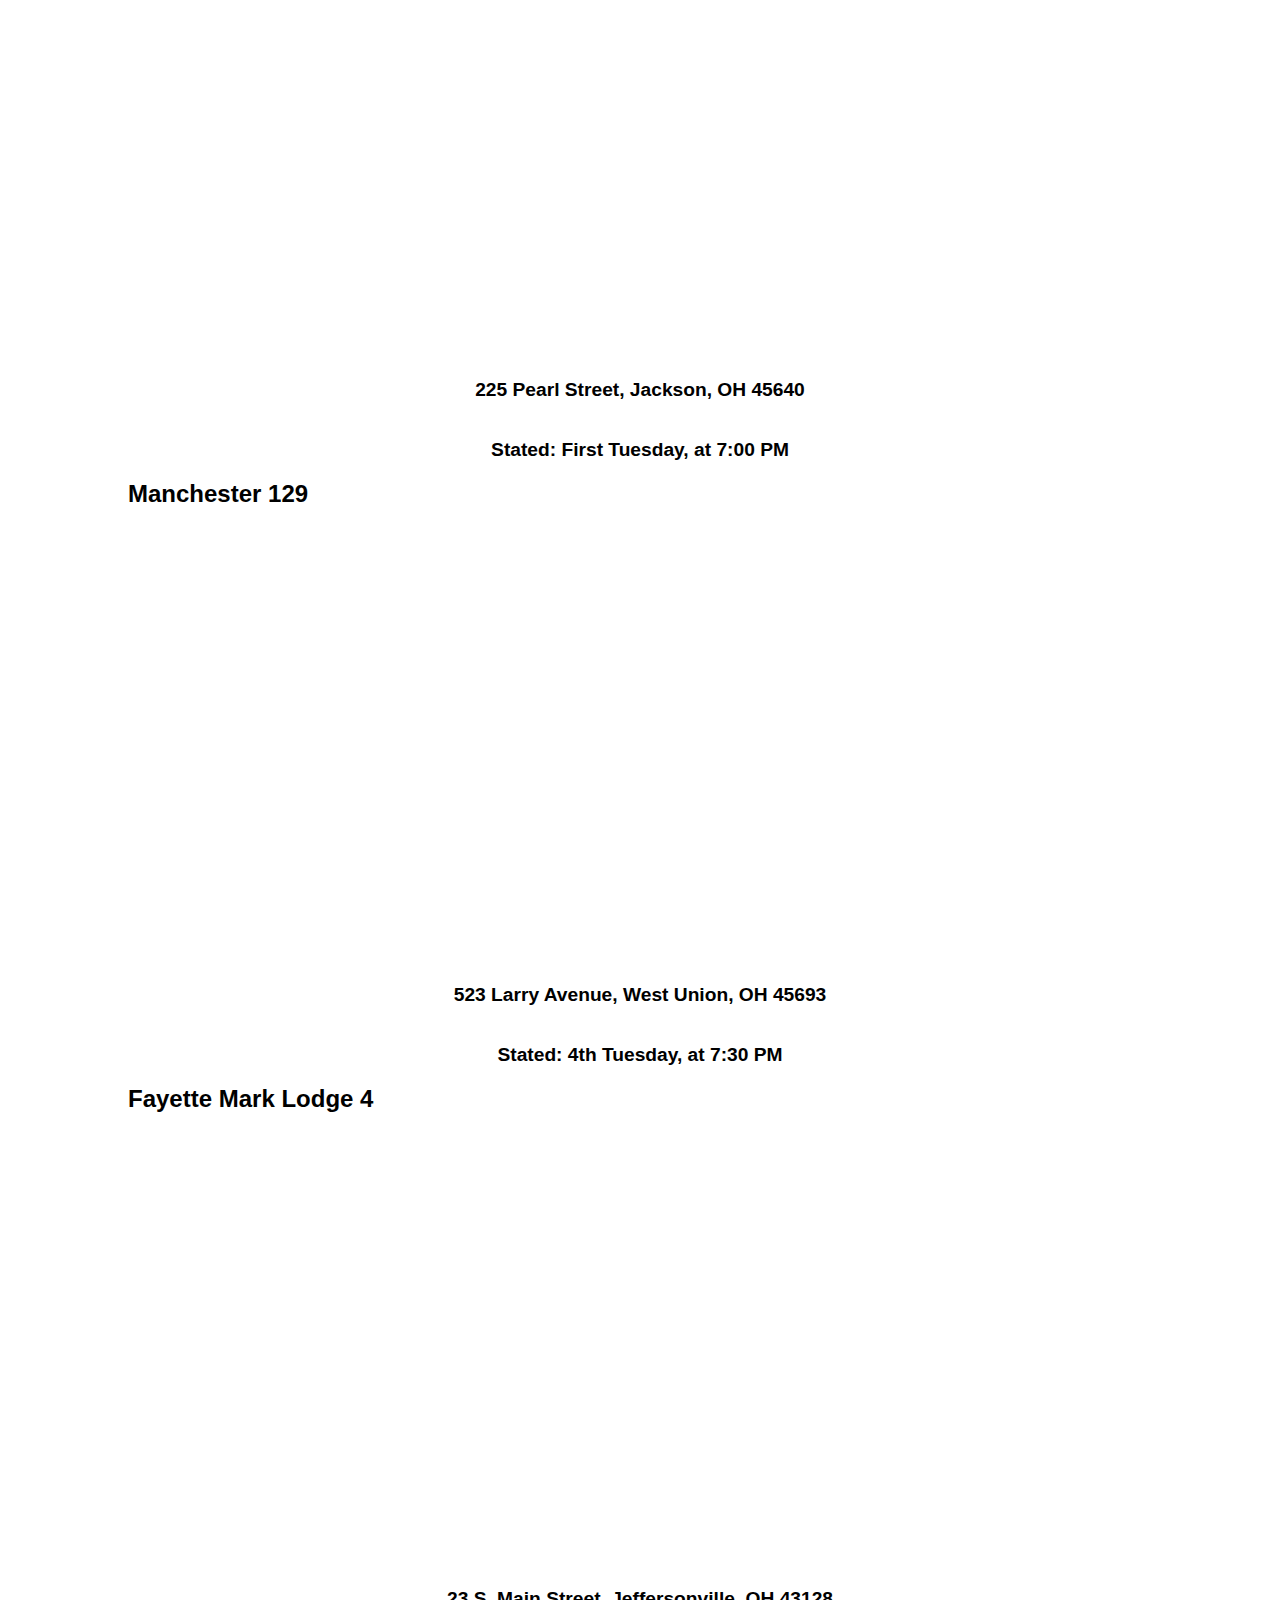
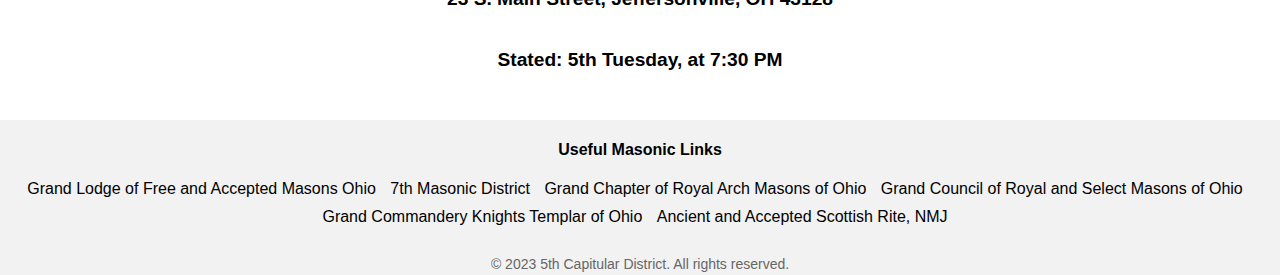
==== commit 1af285e4: "updated caption" ====
--- a/about.html
+++ b/about.html
@@ -42,8 +42,7 @@
             <h2 class="about-title">Officers of the District</h2>
             <p class="about-text">District Deputy Grand High Priest</p>
             <img class="GHP_Pin center-h" src="assets/terry.jpg" alt="Terry Alexander">
-            <br>
-            <caption class="center-t">L to R: EC Jakie Grooms, DEO; REC Terrance Alexander, DDGHP; EC Matthew Rumer, DEO</caption>
+            <caption>L to R: EC Jakie Grooms, DEO; REC Terrance Alexander, DDGHP; EC Matthew Rumer, DEO</caption>
         </section>
 		<section id="home">
 			<h2 class="about-title">Chapters of the 5th District</h2>
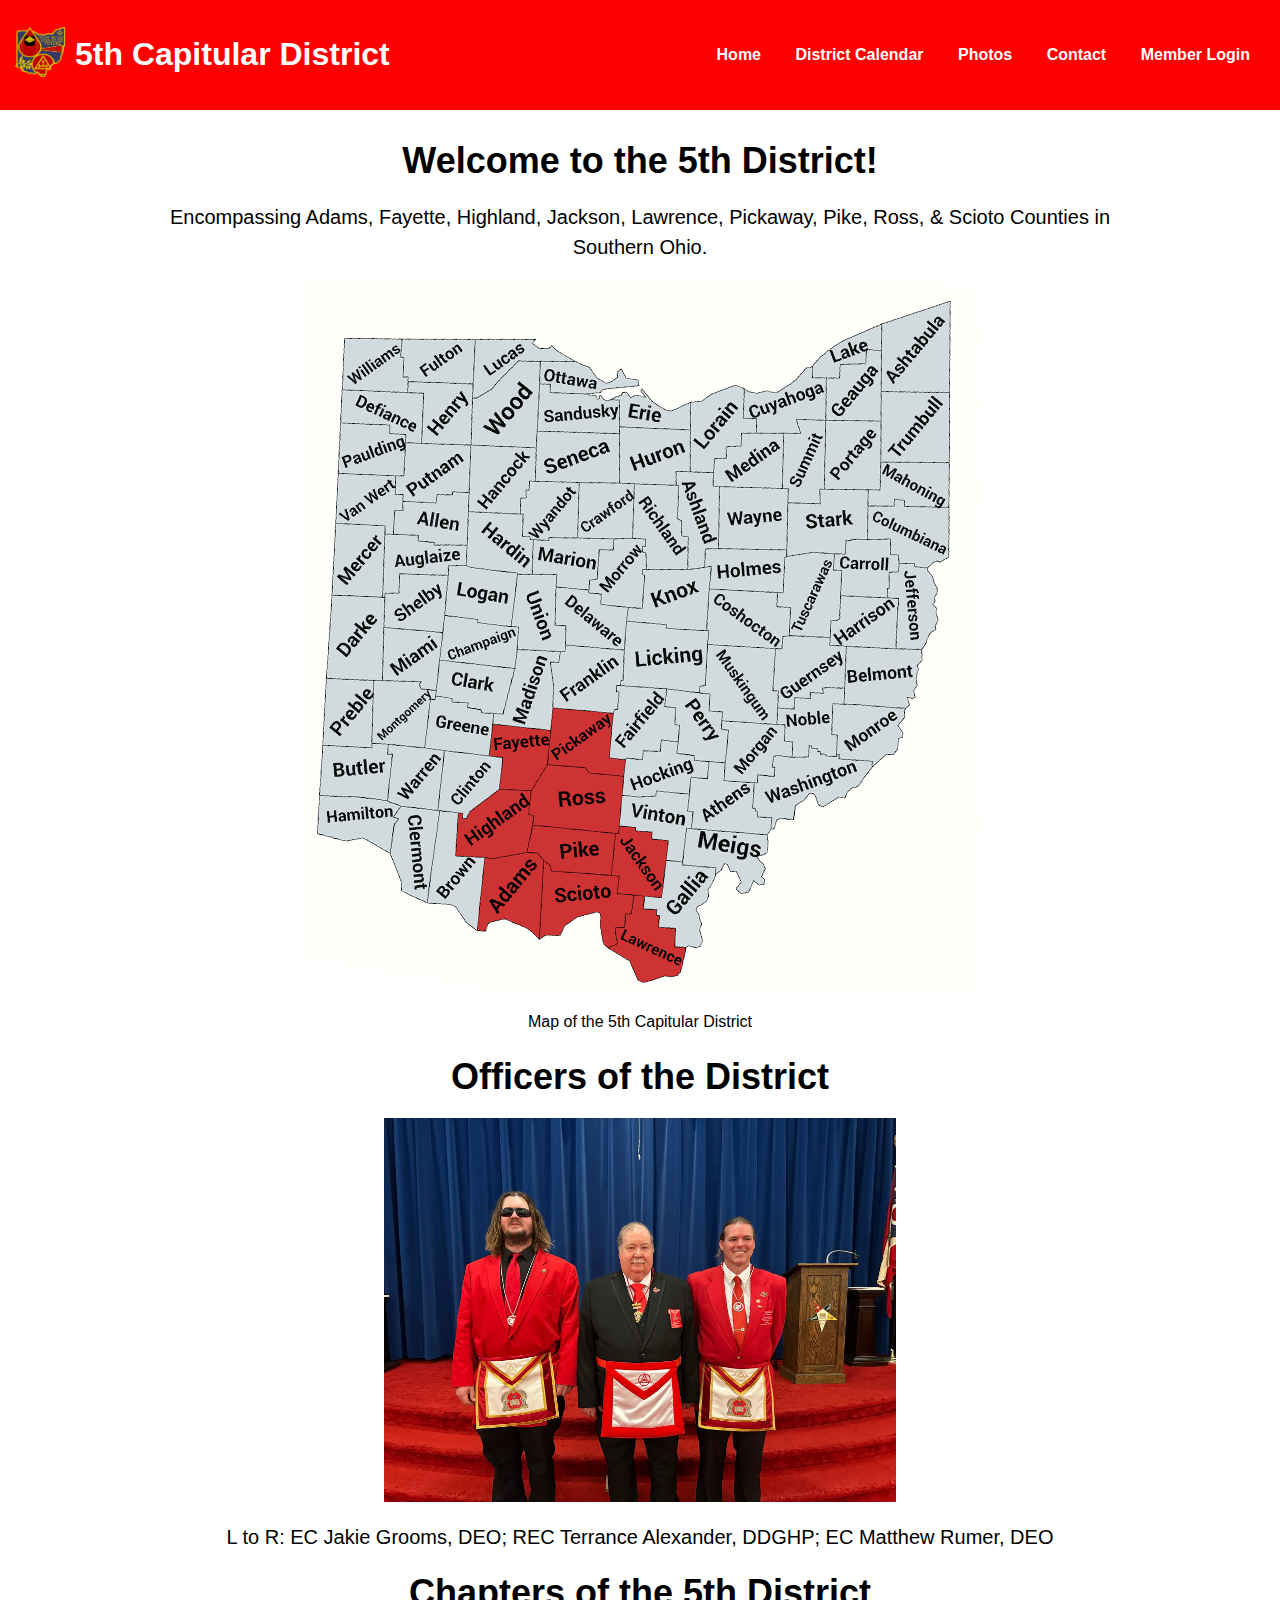
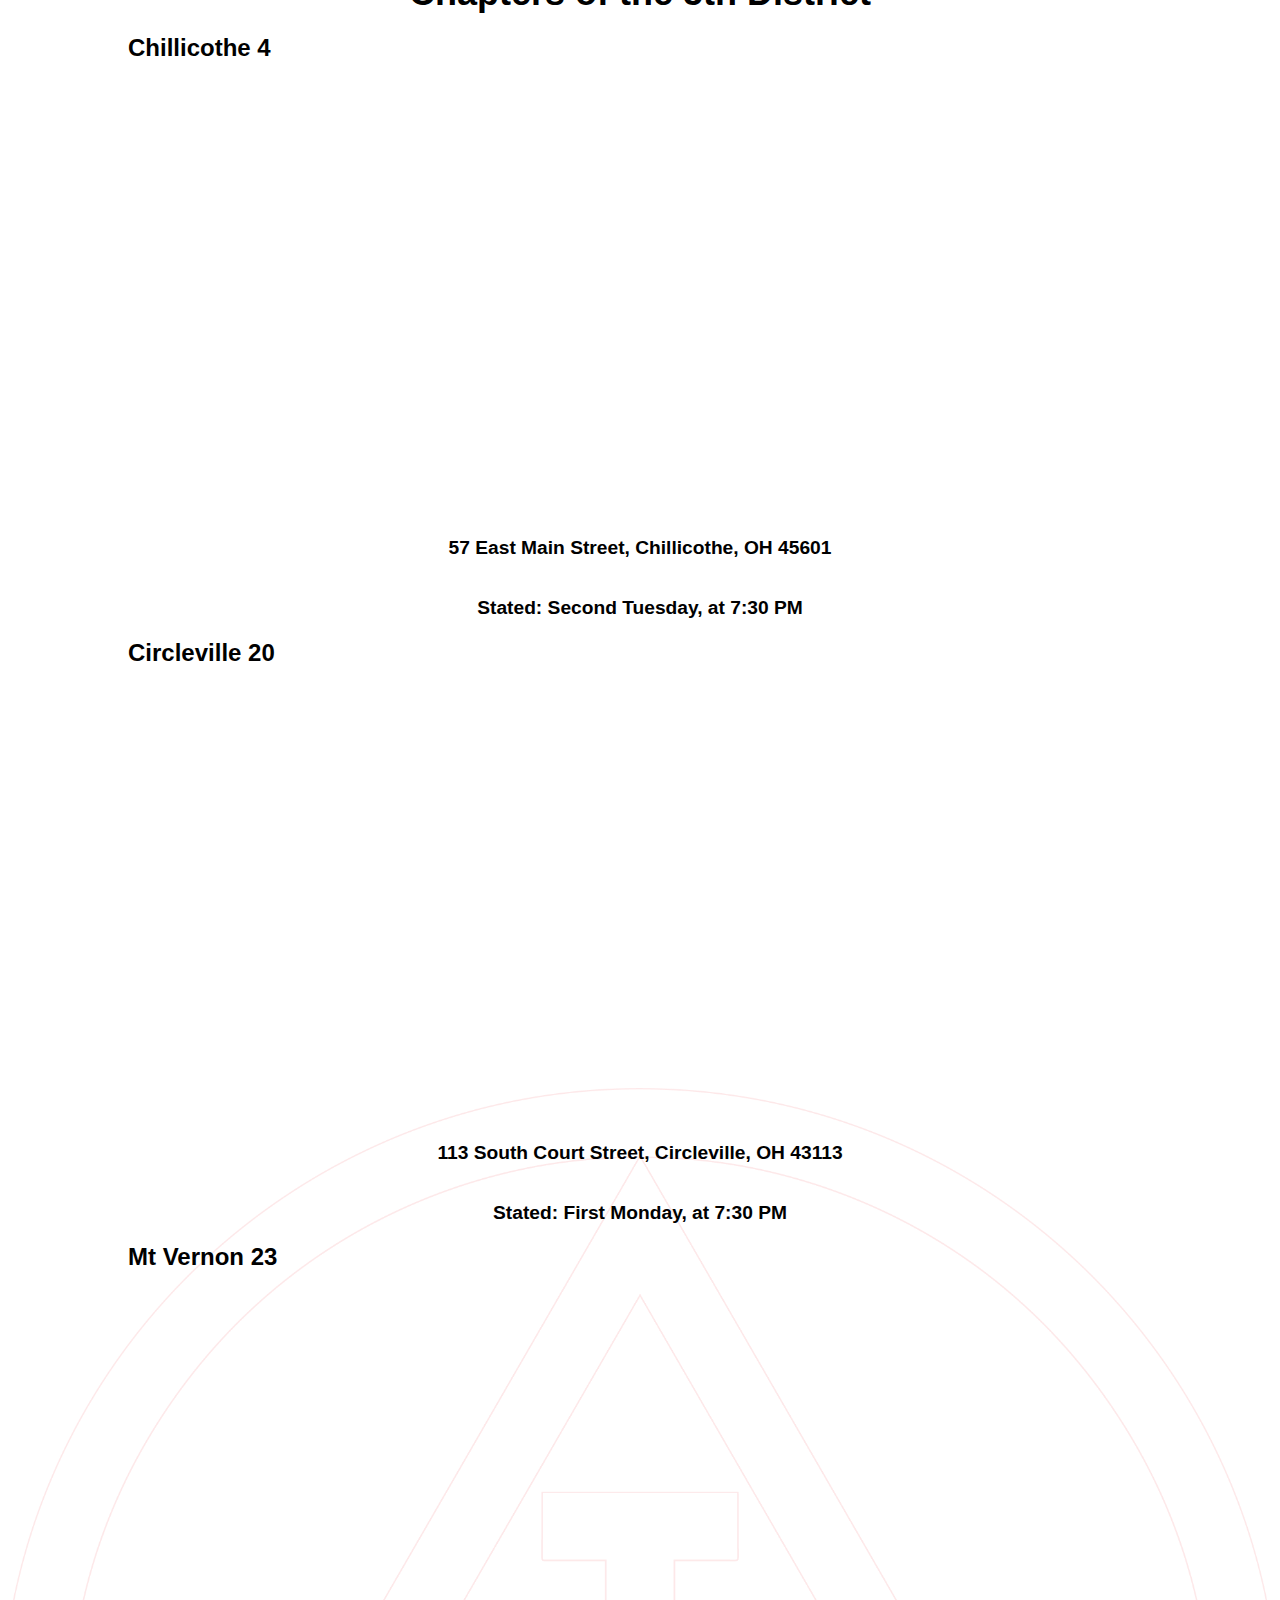
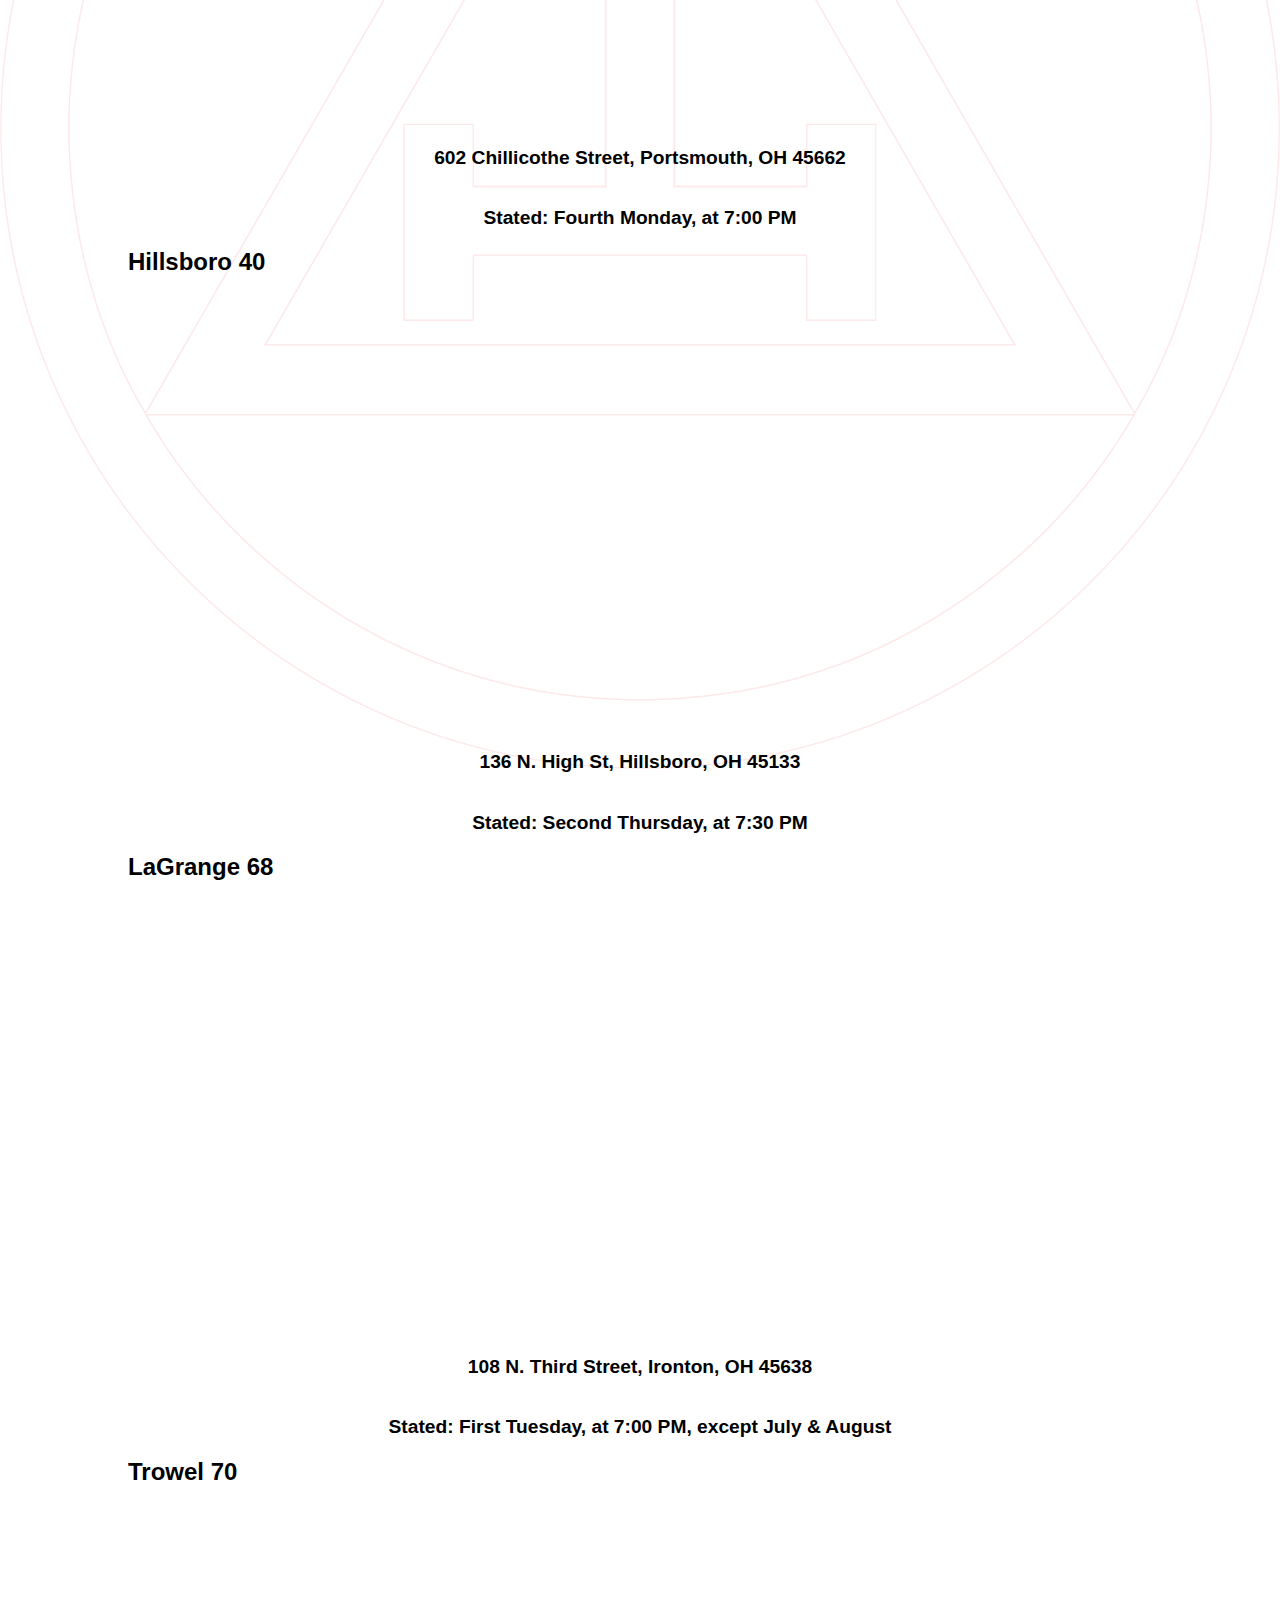
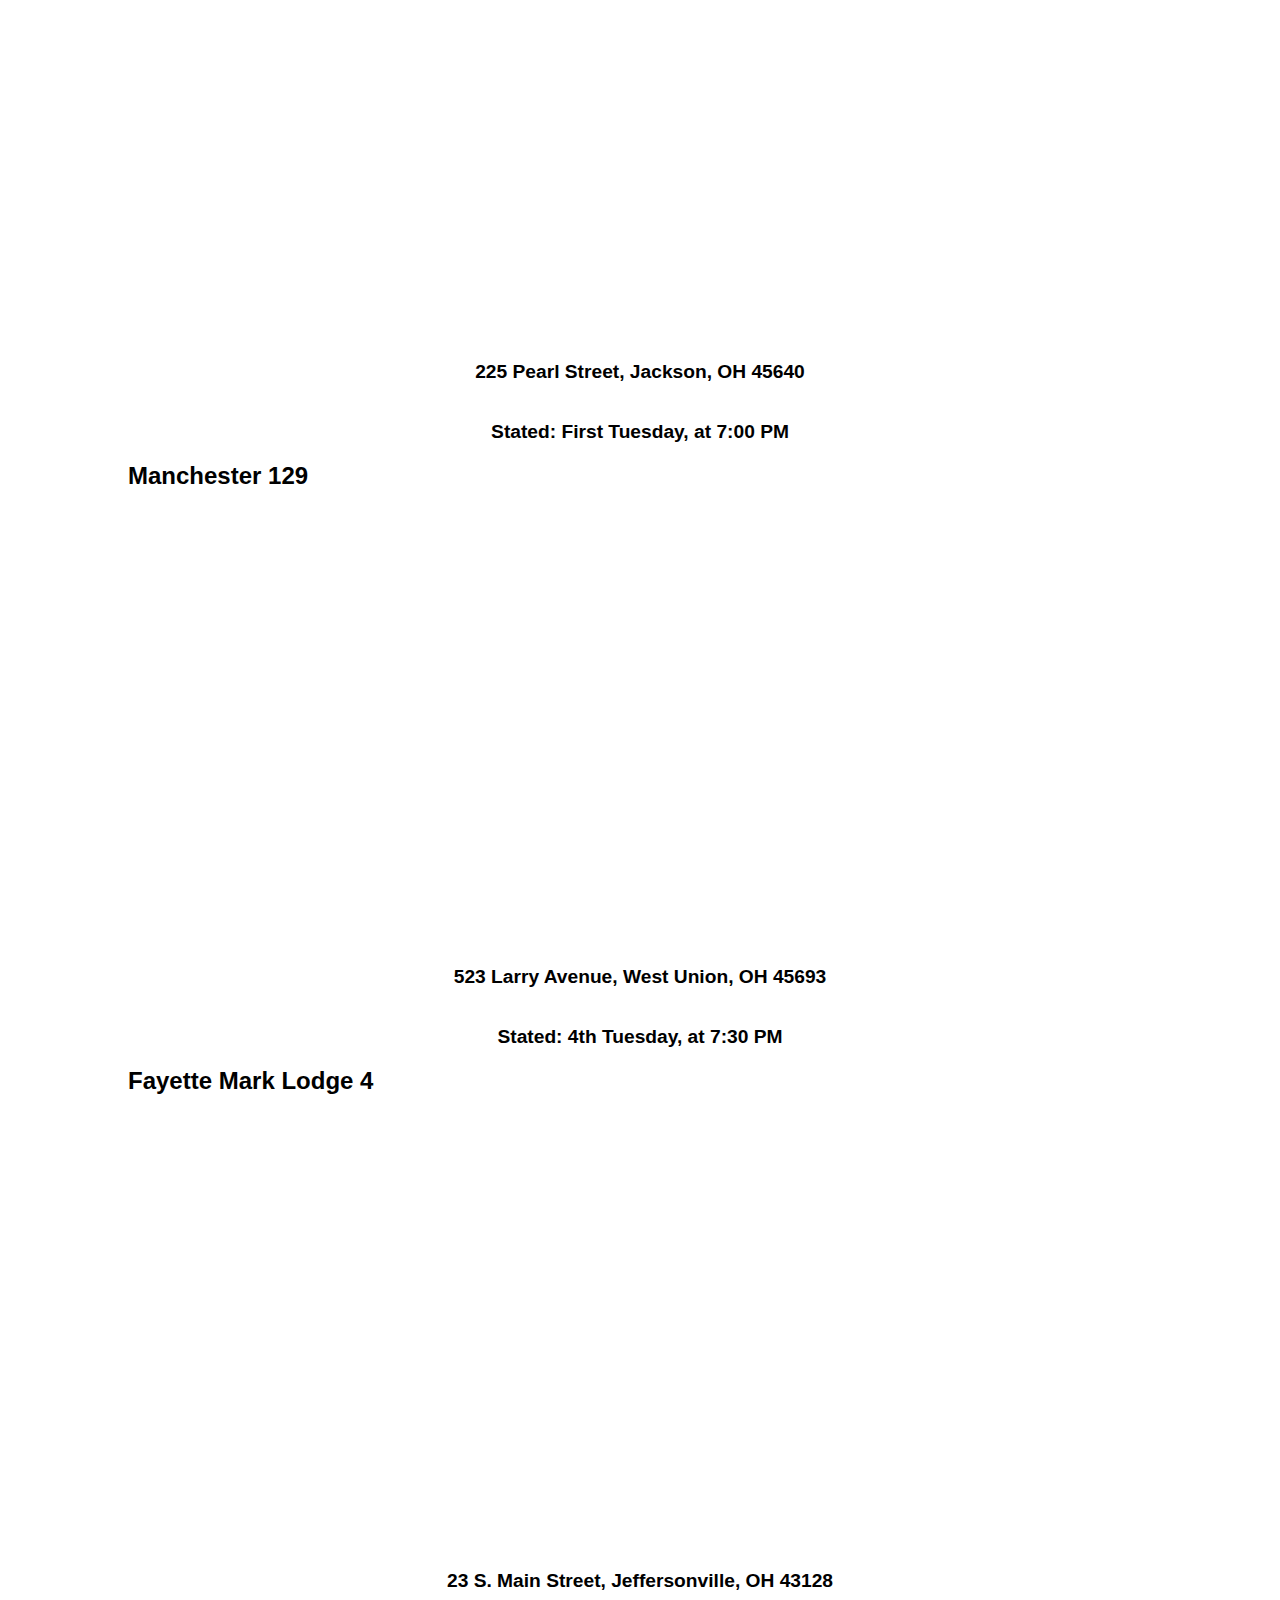
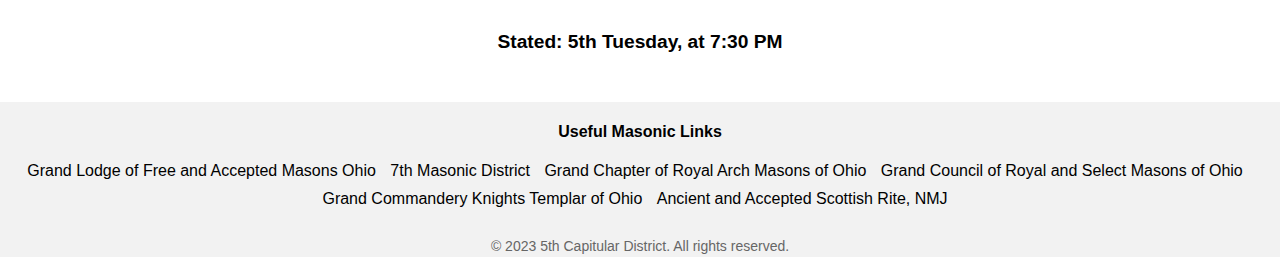
==== commit ecf0de4c: "updates" ====
--- a/about.html
+++ b/about.html
@@ -40,9 +40,8 @@
         </section>
         <section class="districtOfficers">
             <h2 class="about-title">Officers of the District</h2>
-            <p class="about-text">District Deputy Grand High Priest</p>
             <img class="GHP_Pin center-h" src="assets/terry.jpg" alt="Terry Alexander">
-            <caption>L to R: EC Jakie Grooms, DEO; REC Terrance Alexander, DDGHP; EC Matthew Rumer, DEO</caption>
+            <p class="about-text">L to R: EC Jakie Grooms, DEO; REC Terrance Alexander, DDGHP; EC Matthew Rumer, DEO</caption>
         </section>
 		<section id="home">
 			<h2 class="about-title">Chapters of the 5th District</h2>
